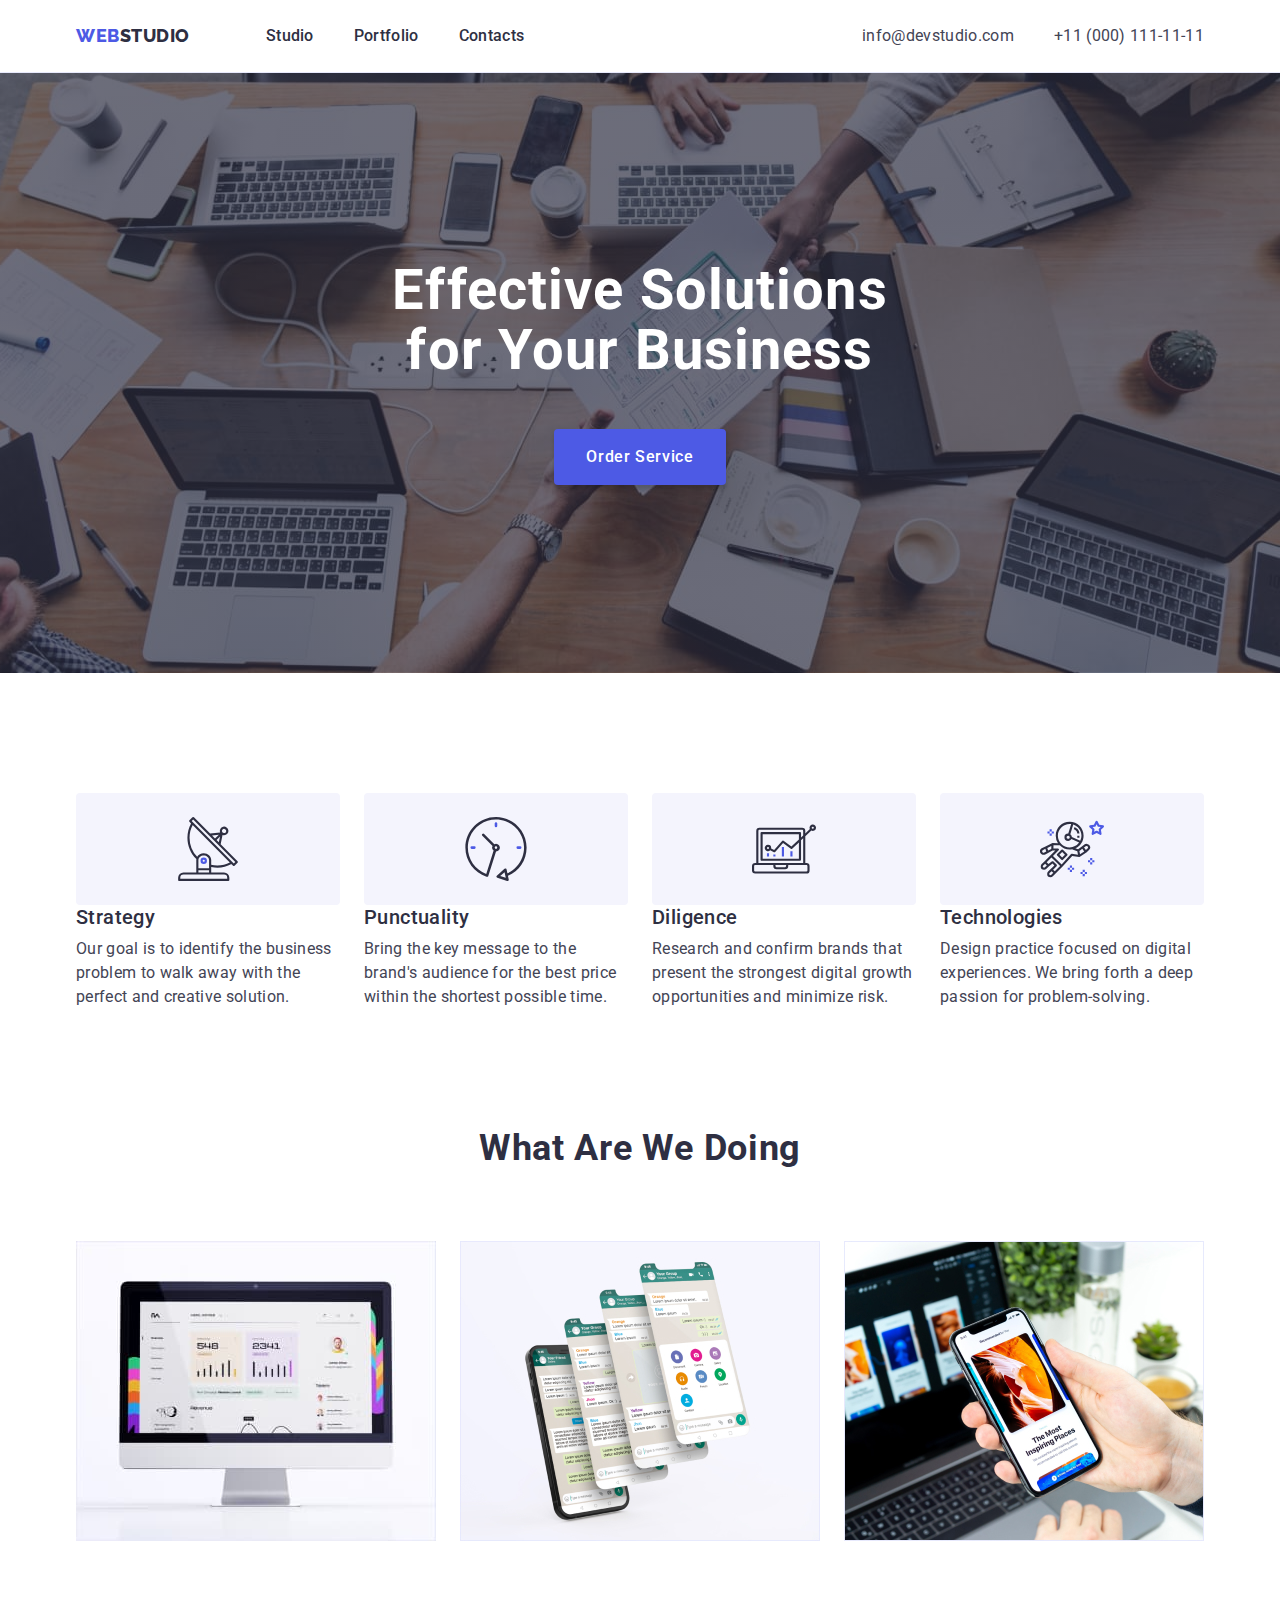
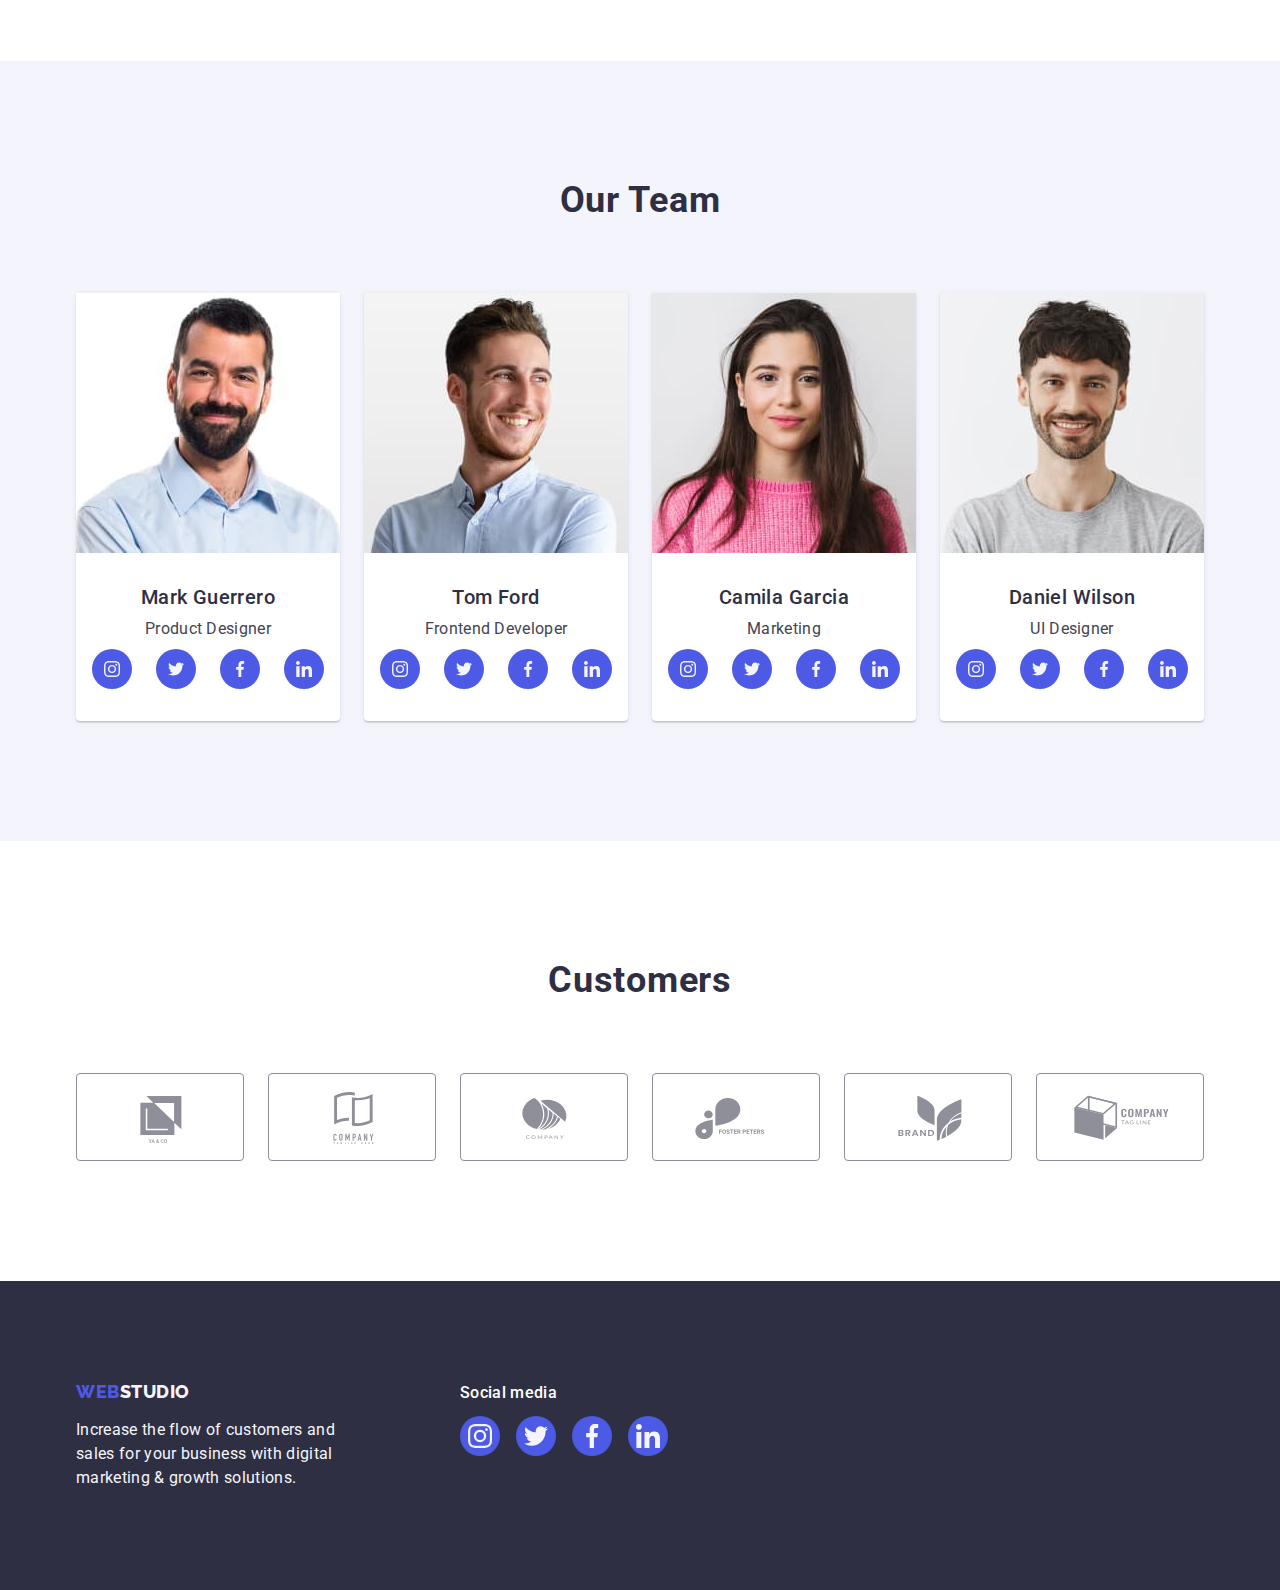
==== index.html @ de63ddf5 "hw4" ====
<!DOCTYPE html>
<html lang="en">
  <head>
    <meta charset="UTF-8" />
    <meta http-equiv="X-UA-Compatible" content="IE=edge" />
    <meta name="viewport" content="width=device-width, initial-scale=1.0" />
    <title>WebStudio</title>
    <link rel="preconnect" href="https://fonts.googleapis.com" />
    <link rel="preconnect" href="https://fonts.gstatic.com" crossorigin />
    <link
      href="https://fonts.googleapis.com/css2?family=Raleway:wght@800&family=Roboto:wght@400;500;700;900&display=swap"
      rel="stylesheet"
    />
    <link
      rel="stylesheet"
      href="https://cdn.jsdelivr.net/npm/modern-normalize@1.1.0/modern-normalize.min.css"
    />
    <link rel="stylesheet" href="./css/styles.css" />
  </head>
  <body class="body">
    <header class="header">
      <div class="header-container container">
        <nav class="nav">
          <a class="logo link" href="./index.html"
            >Web<span class="logo-span">Studio</span></a
          >
          <ul class="nav-list list">
            <li class="lister">
              <a class="nav-link link" href="./index.html">Studio</a>
            </li>
            <li class="lister">
              <a class="nav-link link" href="./portfolio.html">Portfolio</a>
            </li>
            <li class="lister">
              <a class="nav-link link" href="">Contacts</a>
            </li>
          </ul>
        </nav>
        <!-- Address -->
        <address class="address">
          <ul class="add-list list">
            <li class="list-add">
              <a class="add link" href="mailto:info@devstudio.com"
                >info@devstudio.com</a
              >
            </li>
            <li class="list-add">
              <a class="add link" href="tel:+110001111111"
                >+11 (000) 111-11-11</a
              >
            </li>
          </ul>
        </address>
      </div>
    </header>
    <main class="main">
      <!-- First view -->
      <section class="poster">
        <div class="post-container container">
          <h1 class="title-post">Effective Solutions for Your Business</h1>
          <button class="btn" type="button">Order Service</button>
        </div>
      </section>
      <!-- Studio -->
      <section class="info">
        <div class="container">
          <h2 hidden class="hide">Descriprion</h2>
          <ul class="info-container list">
            <li class="info-list">
              <div class="container-icon">
                <svg width="64" height="64">
                  <use
                    href="./images/icons.svg/icons-svg.svg#icon-antenna"
                  ></use>
                </svg>
              </div>
              <h3 class="info-punct">Strategy</h3>
              <p class="text">
                Our goal is to identify the business problem to walk away with
                the perfect and creative solution.
              </p>
            </li>
            <li class="info-list">
              <div class="container-icon">
                <svg width="64" height="64">
                  <use href="./images/icons.svg/icons-svg.svg#icon-clock"></use>
                </svg>
              </div>
              <h3 class="info-punct">Punctuality</h3>
              <p class="text">
                Bring the key message to the brand's audience for the best price
                within the shortest possible time.
              </p>
            </li>
            <li class="info-list">
              <div class="container-icon">
                <svg width="64" height="64">
                  <use
                    href="./images/icons.svg/icons-svg.svg#icon-diagram"
                  ></use>
                </svg>
              </div>
              <h3 class="info-punct">Diligence</h3>
              <p class="text">
                Research and confirm brands that present the strongest digital
                growth opportunities and minimize risk.
              </p>
            </li>
            <li class="info-list">
              <div class="container-icon">
                <svg width="64" height="64">
                  <use
                    href="./images/icons.svg/icons-svg.svg#icon-astronaut"
                  ></use>
                </svg>
              </div>
              <h3 class="info-punct">Technologies</h3>
              <p class="text">
                Design practice focused on digital experiences. We bring forth a
                deep passion for problem-solving.
              </p>
            </li>
          </ul>
        </div>
      </section>
      <!-- Worklist -->
      <section class="projects">
        <div class="container">
          <h2 class="htitle">What are we doing</h2>
          <ul class="pro-container list">
            <li class="project">
              <img
                src="./images/images.studio/project/image1.jpg"
                alt="Create sites"
                width="360"
                height="300"
              />
            </li>
            <li class="project">
              <img
                src="./images/images.studio/project/image2.jpg"
                alt="Create apps"
                width="360"
                height="300"
              />
            </li>
            <li class="project">
              <img
                src="./images/images.studio/project/image3.jpg"
                alt="Create soft"
                width="360"
                height="300"
              />
            </li>
          </ul>
        </div>
      </section>
      <!-- contacts -->
      <section class="info-card">
        <div class="container">
          <h2 class="htitle">Our Team</h2>
          <ul class="card-container list">
            <li class="list-card">
              <img
                src="./images/images.studio/Contactcards/card1.jpg"
                alt="Mark Guerrero
          Product Designer"
                width="264"
                height="260"
              />
              <div class="card">
                <h3 class="contact info-punct">Mark Guerrero</h3>
                <p class="contact text">Product Designer</p>
              </div>
              <ul class="social-list list">
                <li class="social-items">
                  <a
                    href=""
                    class="social-link link"
                    target="_blank"
                    rel="noopener noreferer"
                  >
                    <svg class="social-icon" width="16" height="16">
                      <use
                        href="./images/icons.svg/icons-svg.svg#instagram
                      "
                      ></use>
                    </svg>
                  </a>
                </li>
                <li class="social-items">
                  <a
                    href=""
                    class="social-link link"
                    target="_blank"
                    rel="noopener noreferer"
                  >
                    <svg width="16" height="16">
                      <use
                        href="./images/icons.svg/icons-svg.svg#twitter
                      "
                      ></use>
                    </svg>
                  </a>
                </li>
                <li class="social-items">
                  <a
                    href=""
                    class="social-link link"
                    target="_blank"
                    rel="noopener noreferer"
                  >
                    <svg width="16" height="16">
                      <use
                        href="./images/icons.svg/icons-svg.svg#facebook
                      "
                      ></use>
                    </svg>
                  </a>
                </li>
                <li class="social-items">
                  <a
                    href=""
                    class="social-link link"
                    target="_blank"
                    rel="noopener noreferer"
                  >
                    <svg width="16" height="16">
                      <use
                        href="./images/icons.svg/icons-svg.svg#linkedin
                      "
                      ></use>
                    </svg>
                  </a>
                </li>
              </ul>
            </li>
            <li class="list-card">
              <img
                src="./images/images.studio/Contactcards/card2.jpg"
                alt="Tom Ford
          Frontend Developer"
                width="264"
                height="260"
              />
              <div class="card">
                <h3 class="contact info-punct">Tom Ford</h3>
                <p class="contact text">Frontend Developer</p>
              </div>
              <ul class="social-list list">
                <li class="social-items">
                  <a
                    href=""
                    class="social-link link"
                    target="_blank"
                    rel="noopener noreferer"
                    ><svg width="16" height="16">
                      <use
                        href="./images/icons.svg/icons-svg.svg#instagram"
                      ></use>
                    </svg>
                  </a>
                </li>
                <li class="social-items">
                  <a
                    href=""
                    class="social-link link"
                    target="_blank"
                    rel="noopener noreferer"
                    ><svg width="16" height="16">
                      <use
                        href="./images/icons.svg/icons-svg.svg#twitter
                      "
                      ></use>
                    </svg>
                  </a>
                </li>
                <li class="social-items">
                  <a
                    href=""
                    class="social-link link"
                    target="_blank"
                    rel="noopener noreferer"
                    ><svg width="16" height="16">
                      <use
                        href="./images/icons.svg/icons-svg.svg#facebook
                      "
                      ></use>
                    </svg>
                  </a>
                </li>
                <li class="social-items">
                  <a
                    href=""
                    class="social-link link"
                    target="_blank"
                    rel="noopener noreferer"
                    ><svg width="16" height="16">
                      <use
                        href="./images/icons.svg/icons-svg.svg#linkedin
                      "
                      ></use>
                    </svg>
                  </a>
                </li>
              </ul>
            </li>
            <li class="list-card">
              <img
                src="./images/images.studio/Contactcards/card3.jpg"
                alt="Camila Garcia
          Marketing"
                width="264"
                height="260"
              />
              <div class="card">
                <h3 class="contact info-punct">Camila Garcia</h3>
                <p class="contact text">Marketing</p>
              </div>
              <ul class="social-list list">
                <li class="social-items">
                  <a
                    href=""
                    class="social-link link"
                    target="_blank"
                    rel="noopener noreferer"
                    ><svg width="16" height="16">
                      <use
                        href="./images/icons.svg/icons-svg.svg#instagram
                      "
                      ></use>
                    </svg>
                  </a>
                </li>
                <li class="social-items">
                  <a
                    href=""
                    class="social-link link"
                    target="_blank"
                    rel="noopener noreferer"
                    ><svg width="16" height="16">
                      <use
                        href="./images/icons.svg/icons-svg.svg#twitter
                      "
                      ></use>
                    </svg>
                  </a>
                </li>
                <li class="social-items">
                  <a
                    href=""
                    class="social-link link"
                    target="_blank"
                    rel="noopener noreferer"
                  >
                    <svg width="16" height="16">
                      <use
                        href="./images/icons.svg/icons-svg.svg#facebook
                      "
                      ></use>
                    </svg>
                  </a>
                </li>
                <li class="social-items">
                  <a
                    href=""
                    class="social-link link"
                    target="_blank"
                    rel="noopener noreferer"
                    ><svg width="16" height="16">
                      <use
                        href="./images/icons.svg/icons-svg.svg#linkedin
                      "
                      ></use>
                    </svg>
                  </a>
                </li>
              </ul>
            </li>
            <li class="list-card">
              <img
                src="./images/images.studio/Contactcards/card4.jpg"
                alt="Daniel Wilson
          UI Designer"
                width="264"
                height="260"
              />
              <div class="card">
                <h3 class="contact info-punct">Daniel Wilson</h3>
                <p class="contact text">UI Designer</p>
              </div>
              <ul class="social-list list">
                <li class="social-items">
                  <a
                    href=""
                    class="social-link link"
                    target="_blank"
                    rel="noopener noreferer"
                    ><svg width="16" height="16">
                      <use
                        href="./images/icons.svg/icons-svg.svg#instagram
                      "
                      ></use>
                    </svg>
                  </a>
                </li>
                <li class="social-items">
                  <a
                    href=""
                    class="social-link link"
                    target="_blank"
                    rel="noopener noreferer"
                    ><svg width="16" height="16">
                      <use
                        href="./images/icons.svg/icons-svg.svg#twitter
                      "
                      ></use>
                    </svg>
                  </a>
                </li>
                <li class="social-items">
                  <a
                    href=""
                    class="social-link link"
                    target="_blank"
                    rel="noopener noreferer"
                    ><svg width="16" height="16">
                      <use
                        href="./images/icons.svg/icons-svg.svg#facebook
                      "
                      ></use>
                    </svg>
                  </a>
                </li>
                <li class="social-items">
                  <a
                    href=""
                    class="social-link link"
                    target="_blank"
                    rel="noopener noreferer"
                  >
                    <svg width="16" height="16">
                      <use
                        href="./images/icons.svg/icons-svg.svg#linkedin"
                      ></use>
                    </svg>
                  </a>
                </li>
              </ul>
            </li>
          </ul>
        </div>
      </section>
      <!-- customers -->
      <section class="customers">
        <div class="custom-container">
          <h2 class="htitle">Customers</h2>
          <ul class="list-customers list">
            <li>
              <a
                href=""
                class="link-custom link"
                target="_blank"
                rel="noopener noreferer"
              >
                <svg class="icon-customers" width="104" height="56">
                  <use href="./images/icons.svg/icons-svg.svg#client1"></use>
                </svg>
              </a>
            </li>
            <li>
              <a
                href=""
                class="link-custom link"
                target="_blank"
                rel="noopener noreferer"
              >
                <svg class="icon-customers" width="104" height="56">
                  <use href="./images/icons.svg/icons-svg.svg#client2"></use>
                </svg>
              </a>
            </li>
            <li>
              <a
                href=""
                class="link-custom link"
                target="_blank"
                rel="noopener noreferer"
              >
                <svg class="icon-customers" width="104" height="56">
                  <use href="./images/icons.svg/icons-svg.svg#client3"></use>
                </svg>
              </a>
            </li>
            <li>
              <a
                href=""
                class="link-custom link"
                target="_blank"
                rel="noopener noreferer"
              >
                <svg class="icon-customers" width="104" height="56">
                  <use href="./images/icons.svg/icons-svg.svg#client4"></use>
                </svg>
              </a>
            </li>
            <li>
              <a
                href=""
                class="link-custom link"
                target="_blank"
                rel="noopener noreferer"
              >
                <svg class="icon-customers" width="104" height="56">
                  <use href="./images/icons.svg/icons-svg.svg#client5"></use>
                </svg>
              </a>
            </li>
            <li>
              <a
                href=""
                class="link-custom link"
                target="_blank"
                rel="noopener noreferer"
              >
                <svg class="icon-customers" width="104" height="56">
                  <use href="./images/icons.svg/icons-svg.svg#client6"></use>
                </svg>
              </a>
            </li>
          </ul>
        </div>
      </section>
    </main>
    <!-- Last view -->
    <footer class="footer">
      <div class="boss-footer container">
        <div class="footer-container">
          <a class="foot logo link" href="./index.html"
            >Web<span class="link-span">Studio</span></a
          >
          <p class="text-end">
            Increase the flow of customers and sales for your business with
            digital marketing & growth solutions.
          </p>
        </div>
        <div class="footer-logo">
          <p class="text-end-logo">Social media</p>
          <ul class="footer-list list">
            <li class="footer-items">
              <a
                href=""
                class="social-link link"
                target="_blank"
                rel="noopener noreferer"
              >
                <svg width="24" height="24">
                  <use href="./images/icons.svg/icons-svg.svg#instagram"></use>
                </svg>
              </a>
            </li>
            <li class="footer-items">
              <a
                href=""
                class="social-link link"
                target="_blank"
                rel="noopener noreferer"
              >
                <svg width="24" height="24">
                  <use href="./images/icons.svg/icons-svg.svg#twitter"></use>
                </svg>
              </a>
            </li>
            <li class="footer-items">
              <a
                href=""
                class="social-link link"
                target="_blank"
                rel="noopener noreferer"
              >
                <svg width="24" height="24">
                  <use href="./images/icons.svg/icons-svg.svg#facebook"></use>
                </svg>
              </a>
            </li>
            <li class="footer-items">
              <a
                href=""
                class="social-link link"
                target="_blank"
                rel="noopener noreferer"
              >
                <svg width="24" height="24">
                  <use href="./images/icons.svg/icons-svg.svg#linkedin"></use>
                </svg>
              </a>
            </li>
          </ul>
        </div>
      </div>
    </footer>
  </body>
</html>
---- css/styles.css ----
:root {
    --brand-color: #2E2F42;
    --brands-color: #4d5ae5;
    --text-color: #434455;
    --white-color: #fff;
    --hover-color: #404BBF;
    --card-color: #F4F4FD;
    --gap-size: 24px;
}
/* RESET */
h1,h2,h3,h4,h5,h6,p{margin: 0}
.list {
    list-style: none;
    padding: 0;
    margin: 0;
}
img{ display: block;}
/* Body */
.body{ color: var(--text-color);
font-family: 'Roboto', sans-serif;
background-color: var(--white-color);

}
.link{text-decoration: none;}


/* Container */
.container{ width: 1158px;
margin-left: auto;
margin-right: auto;
padding: 0 15px;
}

/* Header */
.header{
    border-bottom: 1px solid #e7e9fc
}
.header-container{ display: flex;
align-items: center;
}
.logo.link{ 
font-family: "Raleway", sans-serif;
font-weight: 800;
line-height: 1.17;
font-size: 18px;
letter-spacing: 0.03em;
text-transform: uppercase;
color: var(--brands-color);
text-decoration: none;
margin-right: 76px;
}
.logo-span{color: var(--brand-color)}

 /* navigation */

.nav{ display: flex;
align-items: center;}
.nav-list{display: flex;
gap: 40px;
align-items: center;
}

.nav-link{color: var(--brand-color);
font-weight: 500;
font-size: 16px;
line-height: 1.5;
letter-spacing: 0.02em;
text-decoration: none;
display: block;
padding-top: 24px;
padding-bottom: 24px;}
.nav-link:hover, 
.nav-link:focus{color: var(--hover-color); }

/* address */

.address{font-style: normal;
    margin-left: auto;
}
 .add-list{display: flex;
    align-items: center;
    gap: 40px;
;}

.add.link{
        font-size: 16px;
        line-height: 1.5;
        letter-spacing: 0.02em;
        color: var(--text-color);
        text-decoration: none;
        display: block;
            padding-top: 24px;
            padding-bottom: 24px;
}
.add.link:hover,
.add.link:focus {color: var(--hover-color);}

/* Poster */
.poster{background-color: var(--brand-color);
    padding-bottom: 188px;
    padding-top: 188px;
    background-image: linear-gradient(rgba(46, 47, 66, 0.7), rgba(46, 47, 66, 0.7)), url(../images/images.studio/Poster/people-office\ 1\ \(4\)\ \(1\).jpg) ;
    background-size: cover;
    background-repeat: no-repeat;
    background-position: center;
    max-width: 1440px;
    margin: 0 auto;
}

.title-post{
    
    font-weight: 700;
    font-size: 56px;
    line-height: 1.07;
    text-align: center;
    letter-spacing: 0.02em;
    color: var(--white-color);
    max-width: 496px;
    margin-left: auto;
    margin-right: auto;
    margin-bottom: 48px;
    
   }
    /* BTN */
    .btn{
    display: block;
    margin-left: auto;
    margin-right: auto;
    padding: 16px 32px;
    min-width: 169px;
    height: 56px;
    border-radius: 4px;
    background-color: var(--brands-color);
    box-shadow: 0px 4px 4px rgba(0, 0, 0, 0.15);
    font-family: 'Roboto', sans-serif;
    font-weight: 500;
    font-size: 16px;
    line-height: 1.5;
    letter-spacing: 0.04em;
    color: var(--white-color);
    cursor: pointer;
    border: none
}
    .btn:hover,
    .btn:focus{background-color: var(--hover-color)}
    /* Information */
    .info{
padding: 120px 0;
    }
    .info-container{
        display: flex;
        display: flex;
        gap: 24px;
     
    }
    .info-punct{ 
        font-weight: 500;
        font-size: 20px;
        line-height: 1.2;
        letter-spacing: 0.02em;
        color: var(--brand-color);
         margin-bottom: 8px;}
    .info-list{
        flex-basis: calc((100%)/4);
    }
   .container-icon{
    display: flex;
    justify-content: center;
    align-items: center;
    background: #F4F4FD;
        border-radius: 4px;
        min-height: 112px;
   }
    .text{
    font-size: 16px;
    line-height: 1.5;
    letter-spacing: 0.02em;
    color: var(--text-color);}
    
    /* Projects */
.projects{
    padding: 0 0 120px 0;
}
    .htitle{
        font-weight: 700;
        font-size: 36px;
        line-height: 1.11;
        letter-spacing: 0.02em;
        text-transform: capitalize;
        color: var(--brand-color);
        text-align: center;
        margin-bottom: 72px;}

    .pro-container{
            display: flex;
            gap: 24px;
        }


    
    
        /* Card  */
        .info-card {
            background-color: var(--card-color);
            padding-bottom: 120px;
            padding-top: 120px;
        }
        .card-container{
           display: flex;
           gap: 24px;
        }
        .contact.info-punct{
            text-align: center;
            margin-bottom: 8px
        }
        .contact.text{
            text-align: center;
        }
        .list-card{ background-color: var(--white-color);
            box-shadow: 0px 1px 6px rgba(46, 47, 66, 0.08), 0px 1px 1px rgba(46, 47, 66, 0.16), 0px 2px 1px rgba(46, 47, 66, 0.08);
                border-radius: 0px 0px 4px 4px;
         }
         .card{
            padding: 32px 16px 0 16px;
            border-radius: 0px 0px 4px 4px;
            margin-bottom: 8px;
         }
         .social-list{
            display: flex;
            gap: 24px;
            justify-content: center;
            padding-bottom: 32px;
           
         }
        .social-link{
            display: flex;
            justify-content: center;
            align-items: center;
            background: #4D5AE5;
            border-radius: 50%;
            min-width: 40px;
            min-height: 40px;
        }
        .social-link:hover,
        .social-link:focus{
            background-color: var(--hover-color)

                 }


        /* Customers */
        .customers{
          padding: 120px 0;
        }
        .custom-container{
        margin-right: auto;
        margin-left: auto;
        width: 1158px;
        padding: 0 15px;
}
        .list-customers{
        display: flex;
        gap: 24px;
        justify-content: center;}
        
        .link-custom {
            display: flex;
            border: 1px solid #8E8F99;
           border-radius: 4px;
           justify-content: center;
            align-items: center;
            width: 168px;
             height: 88px;
            
            }
          .link-custom:hover,
          .link-custom:focus{
            border: 1px solid var(--hover-color);
            fill: var(--hover-color);
          }
          
       
/* footer */
 .footer{background-color: var(--brand-color);
padding: 100px 0px;

}
.boss-footer{
  
    display: flex;
    align-items: baseline;
}
.footer-container{
    flex-grow: 0;
    margin-right: 120px;
}
.text-end{
            font-size: 16px;
            line-height: 1.5;
            letter-spacing: 0.02em;
            color: var(--card-color);
            max-width: 264px;
}
.foot.logo.link{color: var(--brands-color);
    font-family: 'Raleway', sans-serif;
    font-weight: 800;
    font-size: 18px;
    line-height: 1.17;
    letter-spacing: 0.03em;
    text-transform: uppercase;
    margin-bottom: 16px;
    margin-right: 0px;
    display: inline-block;
}
.logo.link>.link-span {
    color: var(--card-color);
    font-family: 'Raleway', sans-serif;
        font-weight: 800;
        font-size: 18px;
        line-height: 1.17;
        letter-spacing: 0.03em;
        text-transform: uppercase;
      
}
.footer-logo{
    flex-grow: 1;
 
}
.footer-list{
display: flex;
    gap: 16px;
    justify-content: flex-start;
  
   
}
.text-end-logo{
  
        font-weight: 500;
        font-size: 16px;
        line-height: 1.5px;
        color: var(--white-color);
        letter-spacing: 0.02em;
        min-width: 96px;
        min-height: 24px;
        
}
.footer-items>.social-link:hover,
.footer-items>.social-link:focus{
    background-color: #31D0AA;
}





/* Portfolio BTN */
.list-btn{font-family: 'Roboto', sans-serif;
    font-weight: 500;
    font-size: 16px;
    line-height: 1.5;
    text-align: center;
    letter-spacing: 0.04em;
    color: var(--brands-color);
    background: var(--card-color);
    cursor: pointer;
    padding: 12px 24px;
    flex-basis: calc(100%/5);
    
    border: 1px solid #e7e9fc;
    border-radius: 4px;
}
    .btn-container{
        display: flex;
        margin-bottom: 72px;
            align-items: center;
            justify-content: center;
            gap: var(--gap-size)
    }
    .list-btn:hover,
    .list-btn:focus{background: var(--hover-color);
         color: var(--white-color);
        border: 1px solid transparent}


/* Section PRt */
.prf.section{
    padding-top: 96px;
    padding-bottom: 120px;
}




/* Portfolio Photolist */


.photo-container{
    display: flex;
    flex-wrap: wrap;
    column-gap: var(--gap-size);
    row-gap: 48px;
}
.photo.list-card{
    width: calc((100% - 48px)/3);
}
.title {
    font-weight: 500;
    font-size: 20px;
    line-height: 1.2;
    letter-spacing: 0.02em;
    color: var(--brand-color);
    margin-bottom: 8px;
}
.photo-wrap{
    padding: 32px 16px;
    border: 1px solid #e7e9fc;
    border-top: none;
}
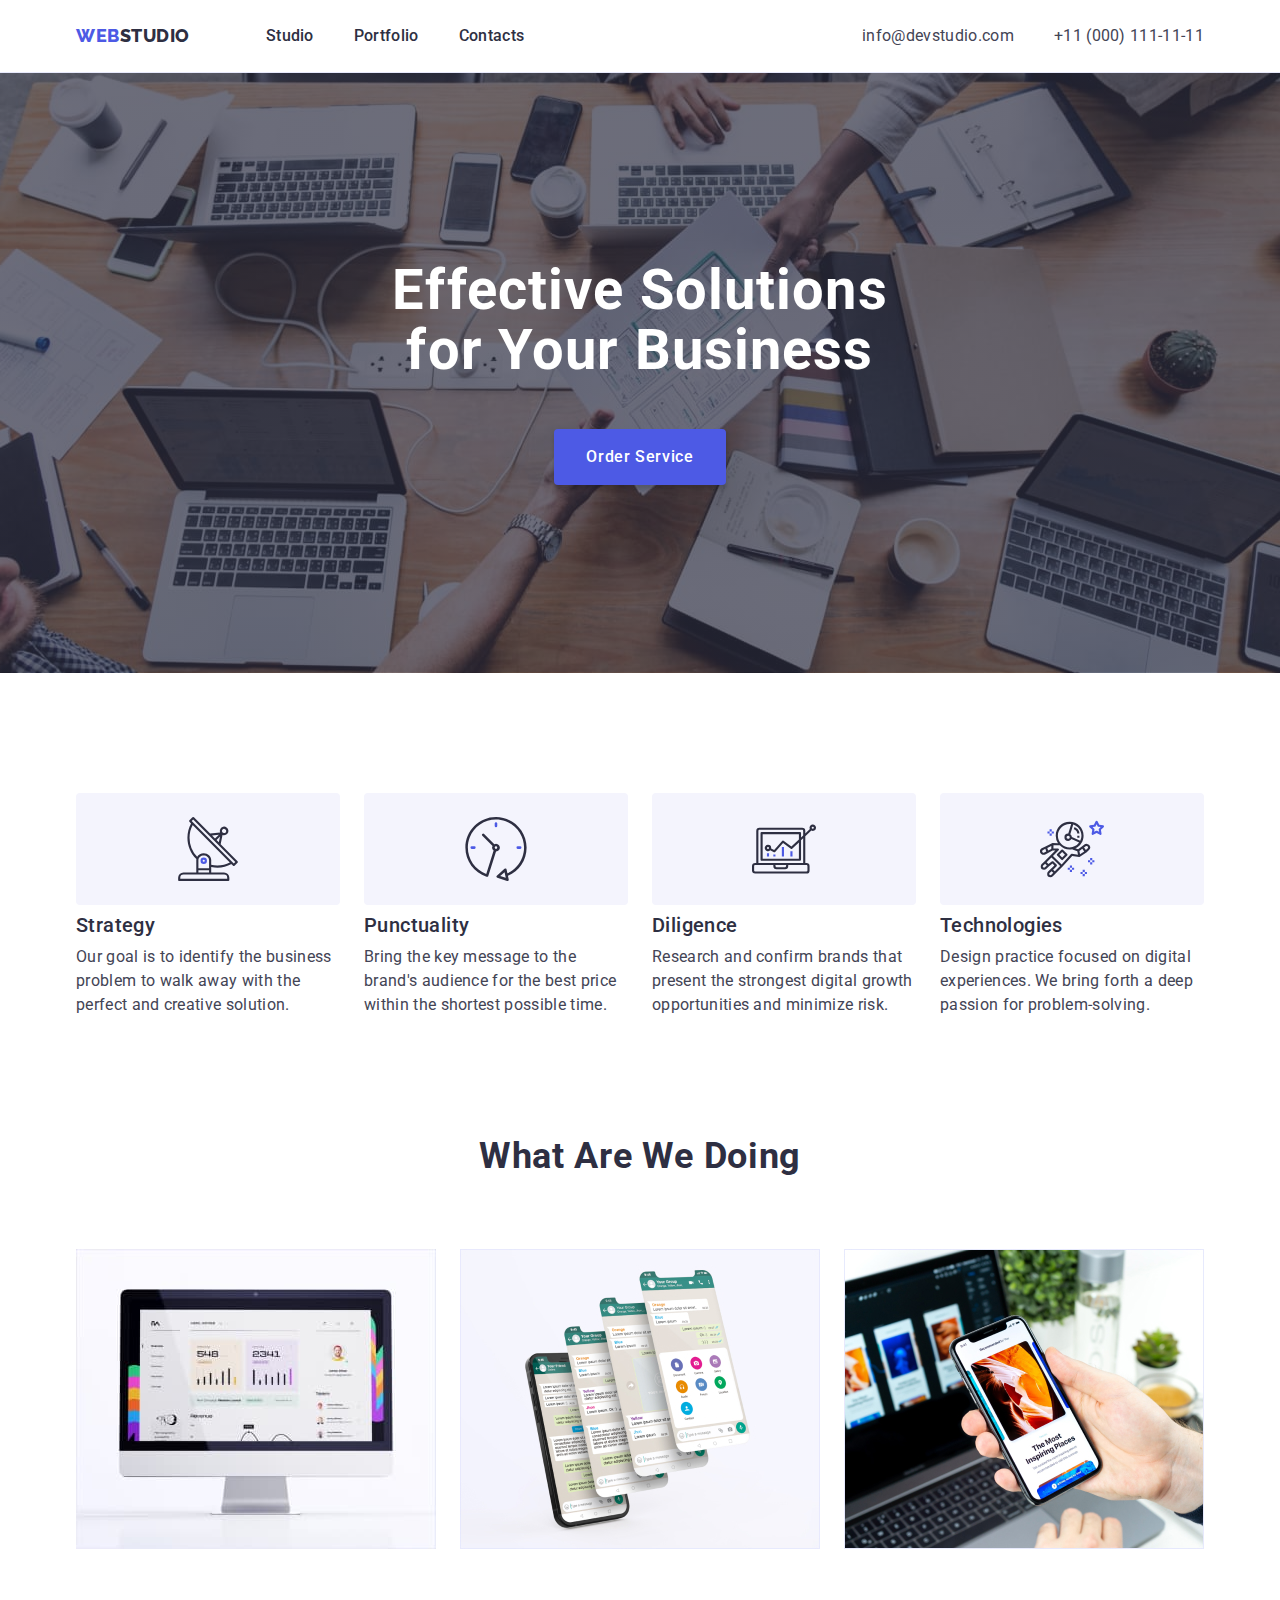
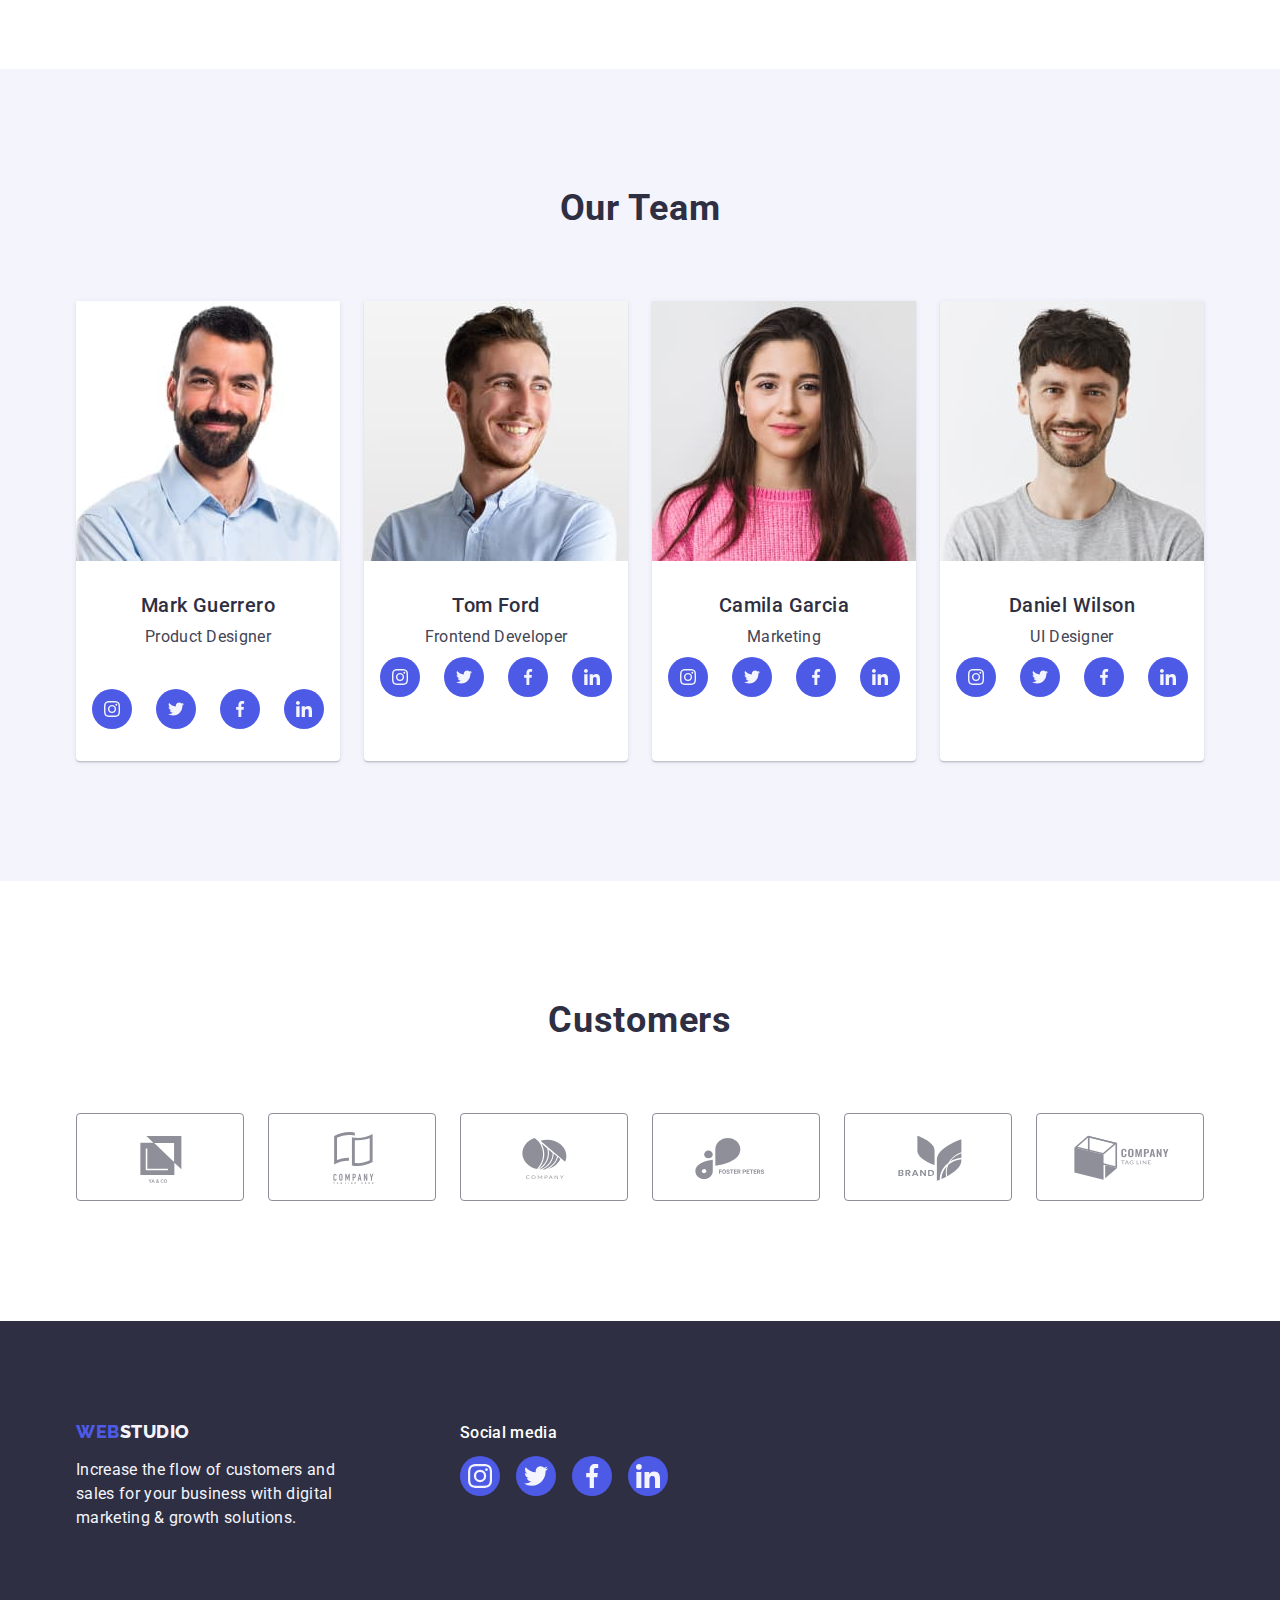
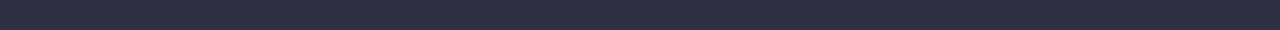
==== commit ab658374: "r" ====
--- a/index.html
+++ b/index.html
@@ -69,9 +69,7 @@
             <li class="info-list">
               <div class="container-icon">
                 <svg width="64" height="64">
-                  <use
-                    href="./images/icons.svg/icons-svg.svg#icon-antenna"
-                  ></use>
+                  <use href="./images/icons.svg.svg#icon-antenna"></use>
                 </svg>
               </div>
               <h3 class="info-punct">Strategy</h3>
@@ -83,7 +81,7 @@
             <li class="info-list">
               <div class="container-icon">
                 <svg width="64" height="64">
-                  <use href="./images/icons.svg/icons-svg.svg#icon-clock"></use>
+                  <use href="./images/icons.svg.svg#icon-clock"></use>
                 </svg>
               </div>
               <h3 class="info-punct">Punctuality</h3>
@@ -95,9 +93,7 @@
             <li class="info-list">
               <div class="container-icon">
                 <svg width="64" height="64">
-                  <use
-                    href="./images/icons.svg/icons-svg.svg#icon-diagram"
-                  ></use>
+                  <use href="./images/icons.svg.svg#icon-diagram"></use>
                 </svg>
               </div>
               <h3 class="info-punct">Diligence</h3>
@@ -109,9 +105,7 @@
             <li class="info-list">
               <div class="container-icon">
                 <svg width="64" height="64">
-                  <use
-                    href="./images/icons.svg/icons-svg.svg#icon-astronaut"
-                  ></use>
+                  <use href="./images/icons.svg.svg#icon-astronaut"></use>
                 </svg>
               </div>
               <h3 class="info-punct">Technologies</h3>
@@ -172,68 +166,70 @@
                 <h3 class="contact info-punct">Mark Guerrero</h3>
                 <p class="contact text">Product Designer</p>
               </div>
-              <ul class="social-list list">
-                <li class="social-items">
-                  <a
-                    href=""
-                    class="social-link link"
-                    target="_blank"
-                    rel="noopener noreferer"
-                  >
-                    <svg class="social-icon" width="16" height="16">
-                      <use
-                        href="./images/icons.svg/icons-svg.svg#instagram
-                      "
-                      ></use>
-                    </svg>
-                  </a>
-                </li>
-                <li class="social-items">
-                  <a
-                    href=""
-                    class="social-link link"
-                    target="_blank"
-                    rel="noopener noreferer"
-                  >
-                    <svg width="16" height="16">
-                      <use
-                        href="./images/icons.svg/icons-svg.svg#twitter
-                      "
-                      ></use>
-                    </svg>
-                  </a>
-                </li>
-                <li class="social-items">
-                  <a
-                    href=""
-                    class="social-link link"
-                    target="_blank"
-                    rel="noopener noreferer"
-                  >
-                    <svg width="16" height="16">
-                      <use
-                        href="./images/icons.svg/icons-svg.svg#facebook
-                      "
-                      ></use>
-                    </svg>
-                  </a>
-                </li>
-                <li class="social-items">
-                  <a
-                    href=""
-                    class="social-link link"
-                    target="_blank"
-                    rel="noopener noreferer"
-                  >
-                    <svg width="16" height="16">
-                      <use
-                        href="./images/icons.svg/icons-svg.svg#linkedin
-                      "
-                      ></use>
-                    </svg>
-                  </a>
-                </li>
-              </ul>
+              <div class="contact-social-container">
+                <ul class="social-list list">
+                  <li class="social-items">
+                    <a
+                      href=""
+                      class="social-link link"
+                      target="_blank"
+                      rel="noopener noreferer"
+                    >
+                      <svg class="social-icon" width="16" height="16">
+                        <use
+                          href="./images/icons.svg.svg#instagram
+                        "
+                        ></use>
+                      </svg>
+                    </a>
+                  </li>
+                  <li class="social-items">
+                    <a
+                      href=""
+                      class="social-link link"
+                      target="_blank"
+                      rel="noopener noreferer"
+                    >
+                      <svg width="16" height="16">
+                        <use
+                          href="./images/icons.svg.svg#twitter
+                        "
+                        ></use>
+                      </svg>
+                    </a>
+                  </li>
+                  <li class="social-items">
+                    <a
+                      href=""
+                      class="social-link link"
+                      target="_blank"
+                      rel="noopener noreferer"
+                    >
+                      <svg width="16" height="16">
+                        <use
+                          href="./images/icons.svg.svg#facebook
+                        "
+                        ></use>
+                      </svg>
+                    </a>
+                  </li>
+                  <li class="social-items">
+                    <a
+                      href=""
+                      class="social-link link"
+                      target="_blank"
+                      rel="noopener noreferer"
+                    >
+                      <svg width="16" height="16">
+                        <use
+                          href="./images/icons.svg.svg#linkedin
+                        "
+                        ></use>
+                      </svg>
+                    </a>
+                  </li>
+                </ul>
+              </div>
             </li>
             <li class="list-card">
               <img
@@ -255,49 +251,47 @@
                     target="_blank"
                     rel="noopener noreferer"
                     ><svg width="16" height="16">
-                      <use
-                        href="./images/icons.svg/icons-svg.svg#instagram"
-                      ></use>
-                    </svg>
-                  </a>
-                </li>
-                <li class="social-items">
-                  <a
-                    href=""
-                    class="social-link link"
-                    target="_blank"
-                    rel="noopener noreferer"
-                    ><svg width="16" height="16">
-                      <use
-                        href="./images/icons.svg/icons-svg.svg#twitter
-                      "
-                      ></use>
-                    </svg>
-                  </a>
-                </li>
-                <li class="social-items">
-                  <a
-                    href=""
-                    class="social-link link"
-                    target="_blank"
-                    rel="noopener noreferer"
-                    ><svg width="16" height="16">
-                      <use
-                        href="./images/icons.svg/icons-svg.svg#facebook
-                      "
-                      ></use>
-                    </svg>
-                  </a>
-                </li>
-                <li class="social-items">
-                  <a
-                    href=""
-                    class="social-link link"
-                    target="_blank"
-                    rel="noopener noreferer"
-                    ><svg width="16" height="16">
-                      <use
-                        href="./images/icons.svg/icons-svg.svg#linkedin
+                      <use href="./images/icons.svg.svg#instagram"></use>
+                    </svg>
+                  </a>
+                </li>
+                <li class="social-items">
+                  <a
+                    href=""
+                    class="social-link link"
+                    target="_blank"
+                    rel="noopener noreferer"
+                    ><svg width="16" height="16">
+                      <use
+                        href="./images/icons.svg.svg#twitter
+                      "
+                      ></use>
+                    </svg>
+                  </a>
+                </li>
+                <li class="social-items">
+                  <a
+                    href=""
+                    class="social-link link"
+                    target="_blank"
+                    rel="noopener noreferer"
+                    ><svg width="16" height="16">
+                      <use
+                        href="./images/icons.svg.svg#facebook
+                      "
+                      ></use>
+                    </svg>
+                  </a>
+                </li>
+                <li class="social-items">
+                  <a
+                    href=""
+                    class="social-link link"
+                    target="_blank"
+                    rel="noopener noreferer"
+                    ><svg width="16" height="16">
+                      <use
+                        href="./images/icons.svg.svg#linkedin
                       "
                       ></use>
                     </svg>
@@ -326,21 +320,21 @@
                     rel="noopener noreferer"
                     ><svg width="16" height="16">
                       <use
-                        href="./images/icons.svg/icons-svg.svg#instagram
-                      "
-                      ></use>
-                    </svg>
-                  </a>
-                </li>
-                <li class="social-items">
-                  <a
-                    href=""
-                    class="social-link link"
-                    target="_blank"
-                    rel="noopener noreferer"
-                    ><svg width="16" height="16">
-                      <use
-                        href="./images/icons.svg/icons-svg.svg#twitter
+                        href="./images/icons.svg.svg#instagram
+                      "
+                      ></use>
+                    </svg>
+                  </a>
+                </li>
+                <li class="social-items">
+                  <a
+                    href=""
+                    class="social-link link"
+                    target="_blank"
+                    rel="noopener noreferer"
+                    ><svg width="16" height="16">
+                      <use
+                        href="./images/icons.svg.svg#twitter
                       "
                       ></use>
                     </svg>
@@ -355,21 +349,21 @@
                   >
                     <svg width="16" height="16">
                       <use
-                        href="./images/icons.svg/icons-svg.svg#facebook
-                      "
-                      ></use>
-                    </svg>
-                  </a>
-                </li>
-                <li class="social-items">
-                  <a
-                    href=""
-                    class="social-link link"
-                    target="_blank"
-                    rel="noopener noreferer"
-                    ><svg width="16" height="16">
-                      <use
-                        href="./images/icons.svg/icons-svg.svg#linkedin
+                        href="./images/icons.svg.svg#facebook
+                      "
+                      ></use>
+                    </svg>
+                  </a>
+                </li>
+                <li class="social-items">
+                  <a
+                    href=""
+                    class="social-link link"
+                    target="_blank"
+                    rel="noopener noreferer"
+                    ><svg width="16" height="16">
+                      <use
+                        href="./images/icons.svg.svg#linkedin
                       "
                       ></use>
                     </svg>
@@ -398,35 +392,35 @@
                     rel="noopener noreferer"
                     ><svg width="16" height="16">
                       <use
-                        href="./images/icons.svg/icons-svg.svg#instagram
-                      "
-                      ></use>
-                    </svg>
-                  </a>
-                </li>
-                <li class="social-items">
-                  <a
-                    href=""
-                    class="social-link link"
-                    target="_blank"
-                    rel="noopener noreferer"
-                    ><svg width="16" height="16">
-                      <use
-                        href="./images/icons.svg/icons-svg.svg#twitter
-                      "
-                      ></use>
-                    </svg>
-                  </a>
-                </li>
-                <li class="social-items">
-                  <a
-                    href=""
-                    class="social-link link"
-                    target="_blank"
-                    rel="noopener noreferer"
-                    ><svg width="16" height="16">
-                      <use
-                        href="./images/icons.svg/icons-svg.svg#facebook
+                        href="./images/icons.svg.svg#instagram
+                      "
+                      ></use>
+                    </svg>
+                  </a>
+                </li>
+                <li class="social-items">
+                  <a
+                    href=""
+                    class="social-link link"
+                    target="_blank"
+                    rel="noopener noreferer"
+                    ><svg width="16" height="16">
+                      <use
+                        href="./images/icons.svg.svg#twitter
+                      "
+                      ></use>
+                    </svg>
+                  </a>
+                </li>
+                <li class="social-items">
+                  <a
+                    href=""
+                    class="social-link link"
+                    target="_blank"
+                    rel="noopener noreferer"
+                    ><svg width="16" height="16">
+                      <use
+                        href="./images/icons.svg.svg#facebook
                       "
                       ></use>
                     </svg>
@@ -440,9 +434,7 @@
                     rel="noopener noreferer"
                   >
                     <svg width="16" height="16">
-                      <use
-                        href="./images/icons.svg/icons-svg.svg#linkedin"
-                      ></use>
+                      <use href="./images/icons.svg.svg#linkedin"></use>
                     </svg>
                   </a>
                 </li>
@@ -464,7 +456,7 @@
                 rel="noopener noreferer"
               >
                 <svg class="icon-customers" width="104" height="56">
-                  <use href="./images/icons.svg/icons-svg.svg#client1"></use>
+                  <use href="./images/icons.svg.svg#client1"></use>
                 </svg>
               </a>
             </li>
@@ -476,7 +468,7 @@
                 rel="noopener noreferer"
               >
                 <svg class="icon-customers" width="104" height="56">
-                  <use href="./images/icons.svg/icons-svg.svg#client2"></use>
+                  <use href="./images/icons.svg.svg#client2"></use>
                 </svg>
               </a>
             </li>
@@ -488,7 +480,7 @@
                 rel="noopener noreferer"
               >
                 <svg class="icon-customers" width="104" height="56">
-                  <use href="./images/icons.svg/icons-svg.svg#client3"></use>
+                  <use href="./images/icons.svg.svg#client3"></use>
                 </svg>
               </a>
             </li>
@@ -500,7 +492,7 @@
                 rel="noopener noreferer"
               >
                 <svg class="icon-customers" width="104" height="56">
-                  <use href="./images/icons.svg/icons-svg.svg#client4"></use>
+                  <use href="./images/icons.svg.svg#client4"></use>
                 </svg>
               </a>
             </li>
@@ -512,7 +504,7 @@
                 rel="noopener noreferer"
               >
                 <svg class="icon-customers" width="104" height="56">
-                  <use href="./images/icons.svg/icons-svg.svg#client5"></use>
+                  <use href="./images/icons.svg.svg#client5"></use>
                 </svg>
               </a>
             </li>
@@ -524,7 +516,7 @@
                 rel="noopener noreferer"
               >
                 <svg class="icon-customers" width="104" height="56">
-                  <use href="./images/icons.svg/icons-svg.svg#client6"></use>
+                  <use href="./images/icons.svg.svg#client6"></use>
                 </svg>
               </a>
             </li>
@@ -555,7 +547,7 @@
                 rel="noopener noreferer"
               >
                 <svg width="24" height="24">
-                  <use href="./images/icons.svg/icons-svg.svg#instagram"></use>
+                  <use href="./images/icons.svg.svg#instagram"></use>
                 </svg>
               </a>
             </li>
@@ -567,7 +559,7 @@
                 rel="noopener noreferer"
               >
                 <svg width="24" height="24">
-                  <use href="./images/icons.svg/icons-svg.svg#twitter"></use>
+                  <use href="./images/icons.svg.svg#twitter"></use>
                 </svg>
               </a>
             </li>
@@ -579,7 +571,7 @@
                 rel="noopener noreferer"
               >
                 <svg width="24" height="24">
-                  <use href="./images/icons.svg/icons-svg.svg#facebook"></use>
+                  <use href="./images/icons.svg.svg#facebook"></use>
                 </svg>
               </a>
             </li>
@@ -591,7 +583,7 @@
                 rel="noopener noreferer"
               >
                 <svg width="24" height="24">
-                  <use href="./images/icons.svg/icons-svg.svg#linkedin"></use>
+                  <use href="./images/icons.svg.svg#linkedin"></use>
                 </svg>
               </a>
             </li>
--- a/css/styles.css
+++ b/css/styles.css
@@ -33,7 +33,8 @@
 
 /* Header */
 .header{
-    border-bottom: 1px solid #e7e9fc
+    border-bottom: 1px solid #e7e9fc;
+    box-shadow: 0px 2px 1px rgba(46, 47, 66, 0.08), 0px 1px 1px rgba(46, 47, 66, 0.16), 0px 1px 6px rgba(46, 47, 66, 0.08)
 }
 .header-container{ display: flex;
 align-items: center;
@@ -148,7 +149,7 @@
 padding: 120px 0;
     }
     .info-container{
-        display: flex;
+        
         display: flex;
         gap: 24px;
      
@@ -170,6 +171,7 @@
     background: #F4F4FD;
         border-radius: 4px;
         min-height: 112px;
+        margin-bottom: 8px
    }
     .text{
     font-size: 16px;
@@ -225,11 +227,14 @@
             border-radius: 0px 0px 4px 4px;
             margin-bottom: 8px;
          }
+         .contact-social-container{
+            padding: 32px 0;
+         }
          .social-list{
             display: flex;
             gap: 24px;
             justify-content: center;
-            padding-bottom: 32px;
+            
            
          }
         .social-link{
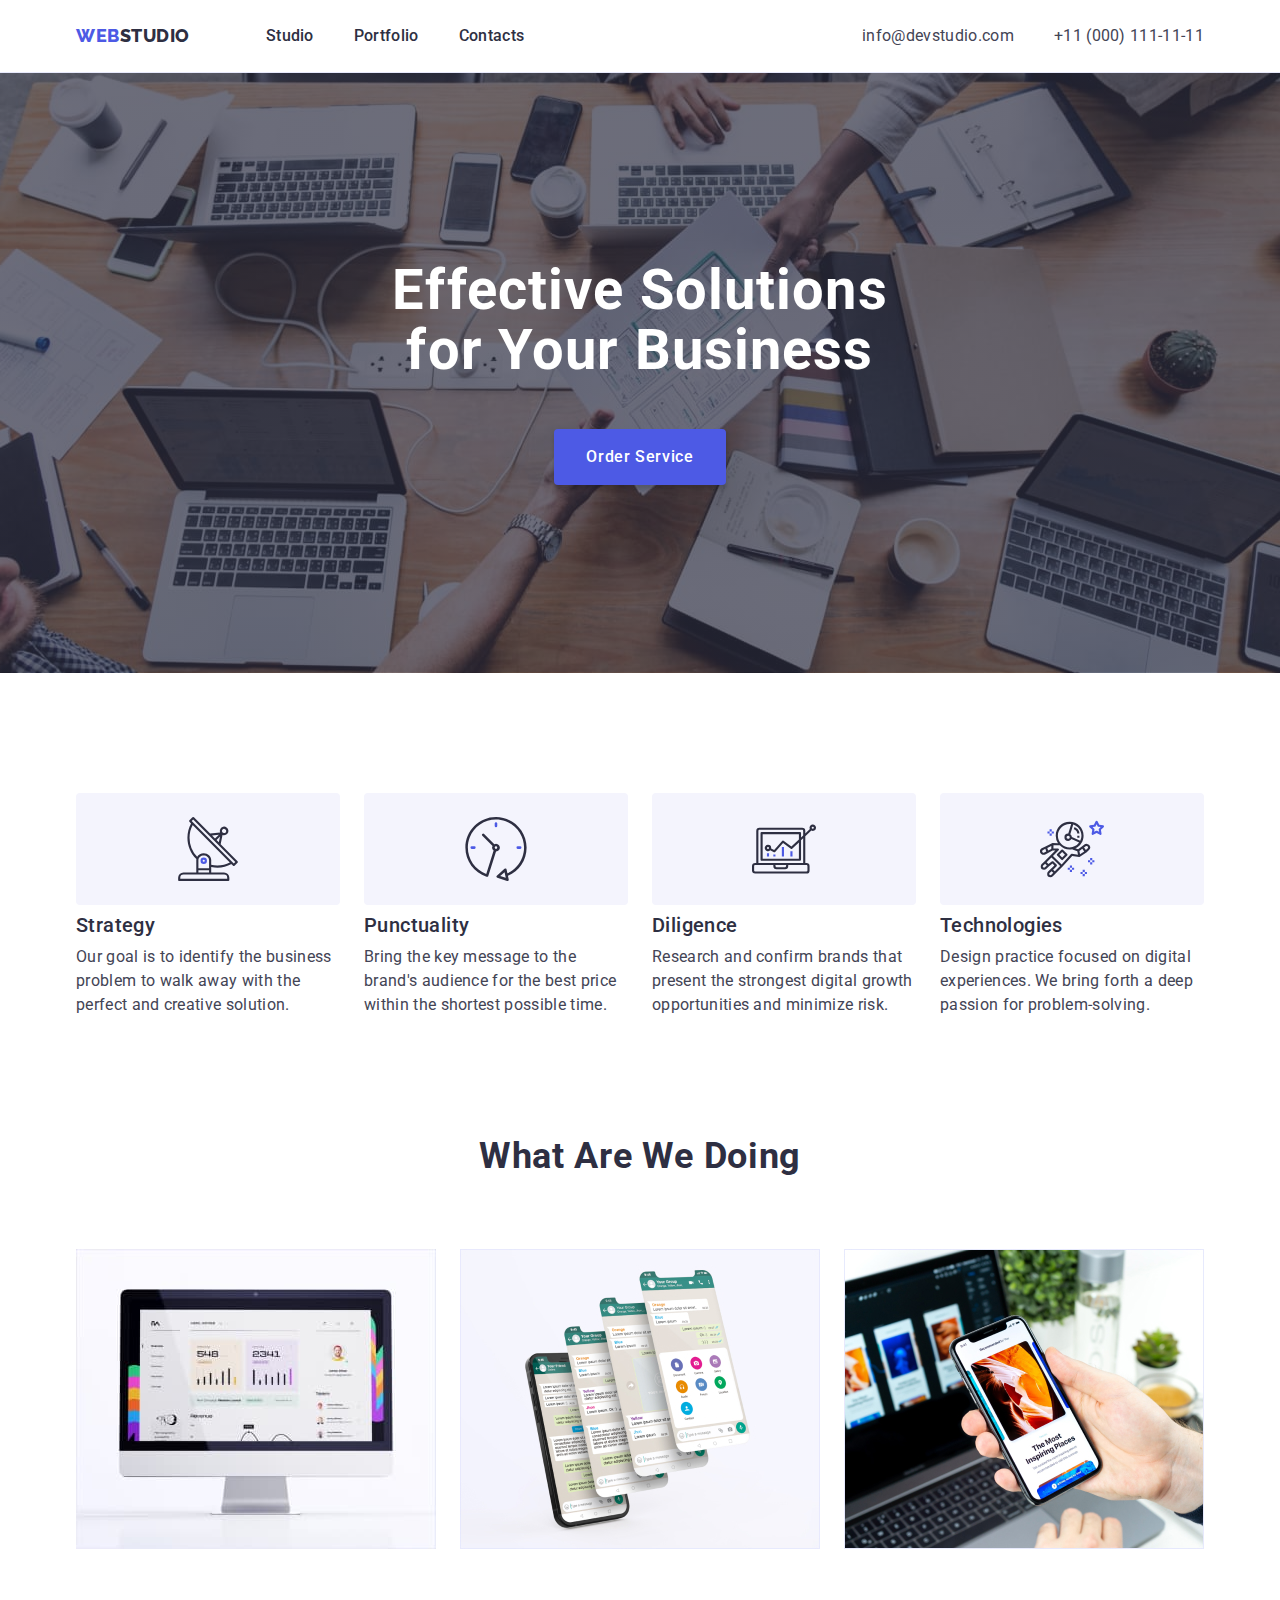
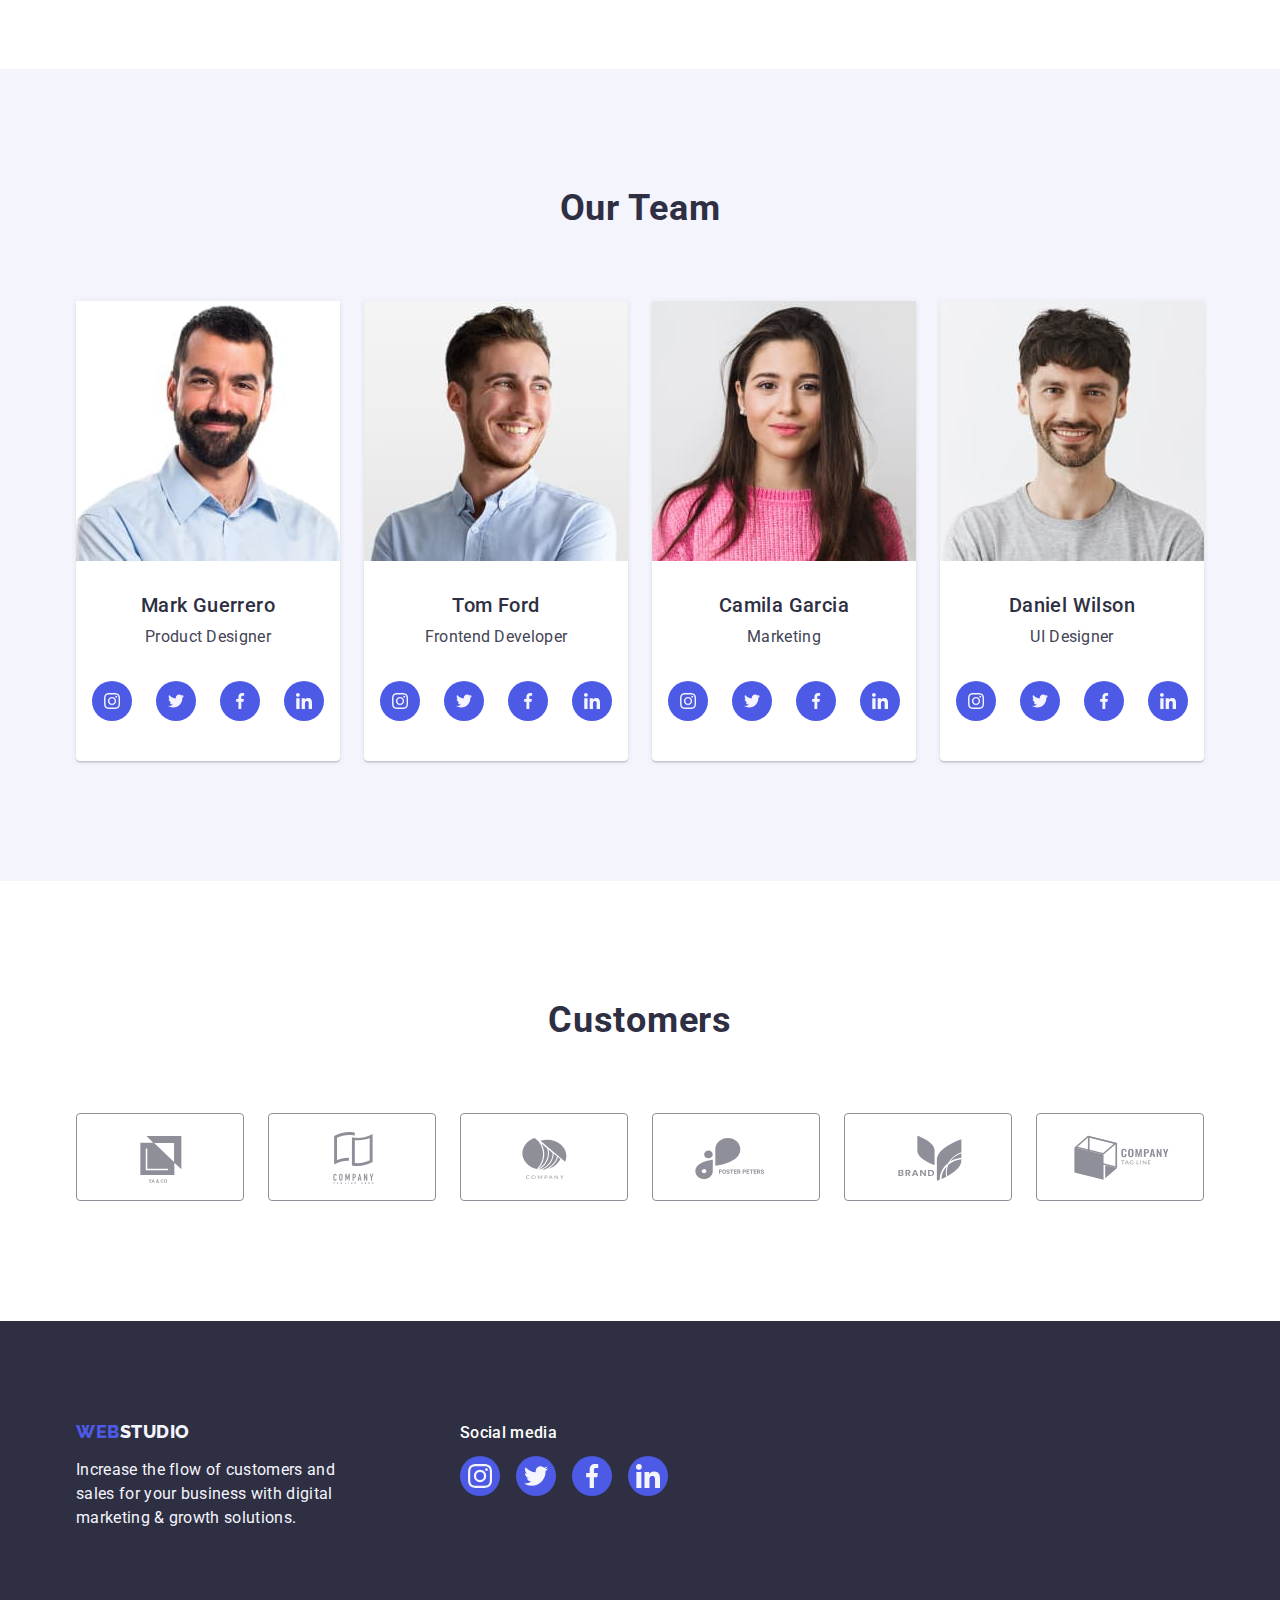
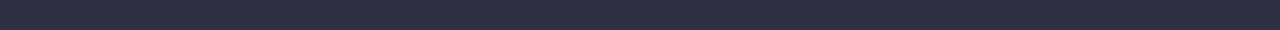
==== commit ed240a26: "as" ====
--- a/index.html
+++ b/index.html
@@ -165,70 +165,70 @@
               <div class="card">
                 <h3 class="contact info-punct">Mark Guerrero</h3>
                 <p class="contact text">Product Designer</p>
-              </div>
-              <div class="contact-social-container">
-                <ul class="social-list list">
-                  <li class="social-items">
-                    <a
-                      href=""
-                      class="social-link link"
-                      target="_blank"
-                      rel="noopener noreferer"
-                    >
-                      <svg class="social-icon" width="16" height="16">
-                        <use
-                          href="./images/icons.svg.svg#instagram
-                        "
-                        ></use>
-                      </svg>
-                    </a>
-                  </li>
-                  <li class="social-items">
-                    <a
-                      href=""
-                      class="social-link link"
-                      target="_blank"
-                      rel="noopener noreferer"
-                    >
-                      <svg width="16" height="16">
-                        <use
-                          href="./images/icons.svg.svg#twitter
-                        "
-                        ></use>
-                      </svg>
-                    </a>
-                  </li>
-                  <li class="social-items">
-                    <a
-                      href=""
-                      class="social-link link"
-                      target="_blank"
-                      rel="noopener noreferer"
-                    >
-                      <svg width="16" height="16">
-                        <use
-                          href="./images/icons.svg.svg#facebook
-                        "
-                        ></use>
-                      </svg>
-                    </a>
-                  </li>
-                  <li class="social-items">
-                    <a
-                      href=""
-                      class="social-link link"
-                      target="_blank"
-                      rel="noopener noreferer"
-                    >
-                      <svg width="16" height="16">
-                        <use
-                          href="./images/icons.svg.svg#linkedin
-                        "
-                        ></use>
-                      </svg>
-                    </a>
-                  </li>
-                </ul>
+                <div class="contact-social-container">
+                  <ul class="social-list list">
+                    <li class="social-items">
+                      <a
+                        href=""
+                        class="social-link link"
+                        target="_blank"
+                        rel="noopener noreferer"
+                      >
+                        <svg class="social-icon" width="16" height="16">
+                          <use
+                            href="./images/icons.svg.svg#instagram
+                        "
+                          ></use>
+                        </svg>
+                      </a>
+                    </li>
+                    <li class="social-items">
+                      <a
+                        href=""
+                        class="social-link link"
+                        target="_blank"
+                        rel="noopener noreferer"
+                      >
+                        <svg width="16" height="16">
+                          <use
+                            href="./images/icons.svg.svg#twitter
+                        "
+                          ></use>
+                        </svg>
+                      </a>
+                    </li>
+                    <li class="social-items">
+                      <a
+                        href=""
+                        class="social-link link"
+                        target="_blank"
+                        rel="noopener noreferer"
+                      >
+                        <svg width="16" height="16">
+                          <use
+                            href="./images/icons.svg.svg#facebook
+                        "
+                          ></use>
+                        </svg>
+                      </a>
+                    </li>
+                    <li class="social-items">
+                      <a
+                        href=""
+                        class="social-link link"
+                        target="_blank"
+                        rel="noopener noreferer"
+                      >
+                        <svg width="16" height="16">
+                          <use
+                            href="./images/icons.svg.svg#linkedin
+                        "
+                          ></use>
+                        </svg>
+                      </a>
+                    </li>
+                  </ul>
+                </div>
               </div>
             </li>
             <li class="list-card">
@@ -242,62 +242,64 @@
               <div class="card">
                 <h3 class="contact info-punct">Tom Ford</h3>
                 <p class="contact text">Frontend Developer</p>
-              </div>
-              <ul class="social-list list">
-                <li class="social-items">
-                  <a
-                    href=""
-                    class="social-link link"
-                    target="_blank"
-                    rel="noopener noreferer"
-                    ><svg width="16" height="16">
-                      <use href="./images/icons.svg.svg#instagram"></use>
-                    </svg>
-                  </a>
-                </li>
-                <li class="social-items">
-                  <a
-                    href=""
-                    class="social-link link"
-                    target="_blank"
-                    rel="noopener noreferer"
-                    ><svg width="16" height="16">
-                      <use
-                        href="./images/icons.svg.svg#twitter
-                      "
-                      ></use>
-                    </svg>
-                  </a>
-                </li>
-                <li class="social-items">
-                  <a
-                    href=""
-                    class="social-link link"
-                    target="_blank"
-                    rel="noopener noreferer"
-                    ><svg width="16" height="16">
-                      <use
-                        href="./images/icons.svg.svg#facebook
-                      "
-                      ></use>
-                    </svg>
-                  </a>
-                </li>
-                <li class="social-items">
-                  <a
-                    href=""
-                    class="social-link link"
-                    target="_blank"
-                    rel="noopener noreferer"
-                    ><svg width="16" height="16">
-                      <use
-                        href="./images/icons.svg.svg#linkedin
-                      "
-                      ></use>
-                    </svg>
-                  </a>
-                </li>
-              </ul>
+                <div class="contact-social-container">
+                  <ul class="social-list list">
+                    <li class="social-items">
+                      <a
+                        href=""
+                        class="social-link link"
+                        target="_blank"
+                        rel="noopener noreferer"
+                        ><svg width="16" height="16">
+                          <use href="./images/icons.svg.svg#instagram"></use>
+                        </svg>
+                      </a>
+                    </li>
+                    <li class="social-items">
+                      <a
+                        href=""
+                        class="social-link link"
+                        target="_blank"
+                        rel="noopener noreferer"
+                        ><svg width="16" height="16">
+                          <use
+                            href="./images/icons.svg.svg#twitter
+                        "
+                          ></use>
+                        </svg>
+                      </a>
+                    </li>
+                    <li class="social-items">
+                      <a
+                        href=""
+                        class="social-link link"
+                        target="_blank"
+                        rel="noopener noreferer"
+                        ><svg width="16" height="16">
+                          <use
+                            href="./images/icons.svg.svg#facebook
+                        "
+                          ></use>
+                        </svg>
+                      </a>
+                    </li>
+                    <li class="social-items">
+                      <a
+                        href=""
+                        class="social-link link"
+                        target="_blank"
+                        rel="noopener noreferer"
+                        ><svg width="16" height="16">
+                          <use
+                            href="./images/icons.svg.svg#linkedin
+                        "
+                          ></use>
+                        </svg>
+                      </a>
+                    </li>
+                  </ul>
+                </div>
+              </div>
             </li>
             <li class="list-card">
               <img
@@ -310,66 +312,64 @@
               <div class="card">
                 <h3 class="contact info-punct">Camila Garcia</h3>
                 <p class="contact text">Marketing</p>
-              </div>
-              <ul class="social-list list">
-                <li class="social-items">
-                  <a
-                    href=""
-                    class="social-link link"
-                    target="_blank"
-                    rel="noopener noreferer"
-                    ><svg width="16" height="16">
-                      <use
-                        href="./images/icons.svg.svg#instagram
-                      "
-                      ></use>
-                    </svg>
-                  </a>
-                </li>
-                <li class="social-items">
-                  <a
-                    href=""
-                    class="social-link link"
-                    target="_blank"
-                    rel="noopener noreferer"
-                    ><svg width="16" height="16">
-                      <use
-                        href="./images/icons.svg.svg#twitter
-                      "
-                      ></use>
-                    </svg>
-                  </a>
-                </li>
-                <li class="social-items">
-                  <a
-                    href=""
-                    class="social-link link"
-                    target="_blank"
-                    rel="noopener noreferer"
-                  >
-                    <svg width="16" height="16">
-                      <use
-                        href="./images/icons.svg.svg#facebook
-                      "
-                      ></use>
-                    </svg>
-                  </a>
-                </li>
-                <li class="social-items">
-                  <a
-                    href=""
-                    class="social-link link"
-                    target="_blank"
-                    rel="noopener noreferer"
-                    ><svg width="16" height="16">
-                      <use
-                        href="./images/icons.svg.svg#linkedin
-                      "
-                      ></use>
-                    </svg>
-                  </a>
-                </li>
-              </ul>
+                <div class="contact-social-container">
+                  <ul class="social-list list">
+                    <li class="social-items">
+                      <a
+                        href=""
+                        class="social-link link"
+                        target="_blank"
+                        rel="noopener noreferer"
+                        ><svg width="16" height="16">
+                          <use href="./images/icons.svg.svg#instagram"></use>
+                        </svg>
+                      </a>
+                    </li>
+                    <li class="social-items">
+                      <a
+                        href=""
+                        class="social-link link"
+                        target="_blank"
+                        rel="noopener noreferer"
+                        ><svg width="16" height="16">
+                          <use
+                            href="./images/icons.svg.svg#twitter
+                        "
+                          ></use>
+                        </svg>
+                      </a>
+                    </li>
+                    <li class="social-items">
+                      <a
+                        href=""
+                        class="social-link link"
+                        target="_blank"
+                        rel="noopener noreferer"
+                        ><svg width="16" height="16">
+                          <use
+                            href="./images/icons.svg.svg#facebook
+                        "
+                          ></use>
+                        </svg>
+                      </a>
+                    </li>
+                    <li class="social-items">
+                      <a
+                        href=""
+                        class="social-link link"
+                        target="_blank"
+                        rel="noopener noreferer"
+                        ><svg width="16" height="16">
+                          <use
+                            href="./images/icons.svg.svg#linkedin
+                        "
+                          ></use>
+                        </svg>
+                      </a>
+                    </li>
+                  </ul>
+                </div>
+              </div>
             </li>
             <li class="list-card">
               <img
@@ -382,63 +382,64 @@
               <div class="card">
                 <h3 class="contact info-punct">Daniel Wilson</h3>
                 <p class="contact text">UI Designer</p>
-              </div>
-              <ul class="social-list list">
-                <li class="social-items">
-                  <a
-                    href=""
-                    class="social-link link"
-                    target="_blank"
-                    rel="noopener noreferer"
-                    ><svg width="16" height="16">
-                      <use
-                        href="./images/icons.svg.svg#instagram
-                      "
-                      ></use>
-                    </svg>
-                  </a>
-                </li>
-                <li class="social-items">
-                  <a
-                    href=""
-                    class="social-link link"
-                    target="_blank"
-                    rel="noopener noreferer"
-                    ><svg width="16" height="16">
-                      <use
-                        href="./images/icons.svg.svg#twitter
-                      "
-                      ></use>
-                    </svg>
-                  </a>
-                </li>
-                <li class="social-items">
-                  <a
-                    href=""
-                    class="social-link link"
-                    target="_blank"
-                    rel="noopener noreferer"
-                    ><svg width="16" height="16">
-                      <use
-                        href="./images/icons.svg.svg#facebook
-                      "
-                      ></use>
-                    </svg>
-                  </a>
-                </li>
-                <li class="social-items">
-                  <a
-                    href=""
-                    class="social-link link"
-                    target="_blank"
-                    rel="noopener noreferer"
-                  >
-                    <svg width="16" height="16">
-                      <use href="./images/icons.svg.svg#linkedin"></use>
-                    </svg>
-                  </a>
-                </li>
-              </ul>
+                <div class="contact-social-container">
+                  <ul class="social-list list">
+                    <li class="social-items">
+                      <a
+                        href=""
+                        class="social-link link"
+                        target="_blank"
+                        rel="noopener noreferer"
+                        ><svg width="16" height="16">
+                          <use href="./images/icons.svg.svg#instagram"></use>
+                        </svg>
+                      </a>
+                    </li>
+                    <li class="social-items">
+                      <a
+                        href=""
+                        class="social-link link"
+                        target="_blank"
+                        rel="noopener noreferer"
+                        ><svg width="16" height="16">
+                          <use
+                            href="./images/icons.svg.svg#twitter
+                        "
+                          ></use>
+                        </svg>
+                      </a>
+                    </li>
+                    <li class="social-items">
+                      <a
+                        href=""
+                        class="social-link link"
+                        target="_blank"
+                        rel="noopener noreferer"
+                        ><svg width="16" height="16">
+                          <use
+                            href="./images/icons.svg.svg#facebook
+                        "
+                          ></use>
+                        </svg>
+                      </a>
+                    </li>
+                    <li class="social-items">
+                      <a
+                        href=""
+                        class="social-link link"
+                        target="_blank"
+                        rel="noopener noreferer"
+                        ><svg width="16" height="16">
+                          <use
+                            href="./images/icons.svg.svg#linkedin
+                        "
+                          ></use>
+                        </svg>
+                      </a>
+                    </li>
+                  </ul>
+                </div>
+              </div>
             </li>
           </ul>
         </div>
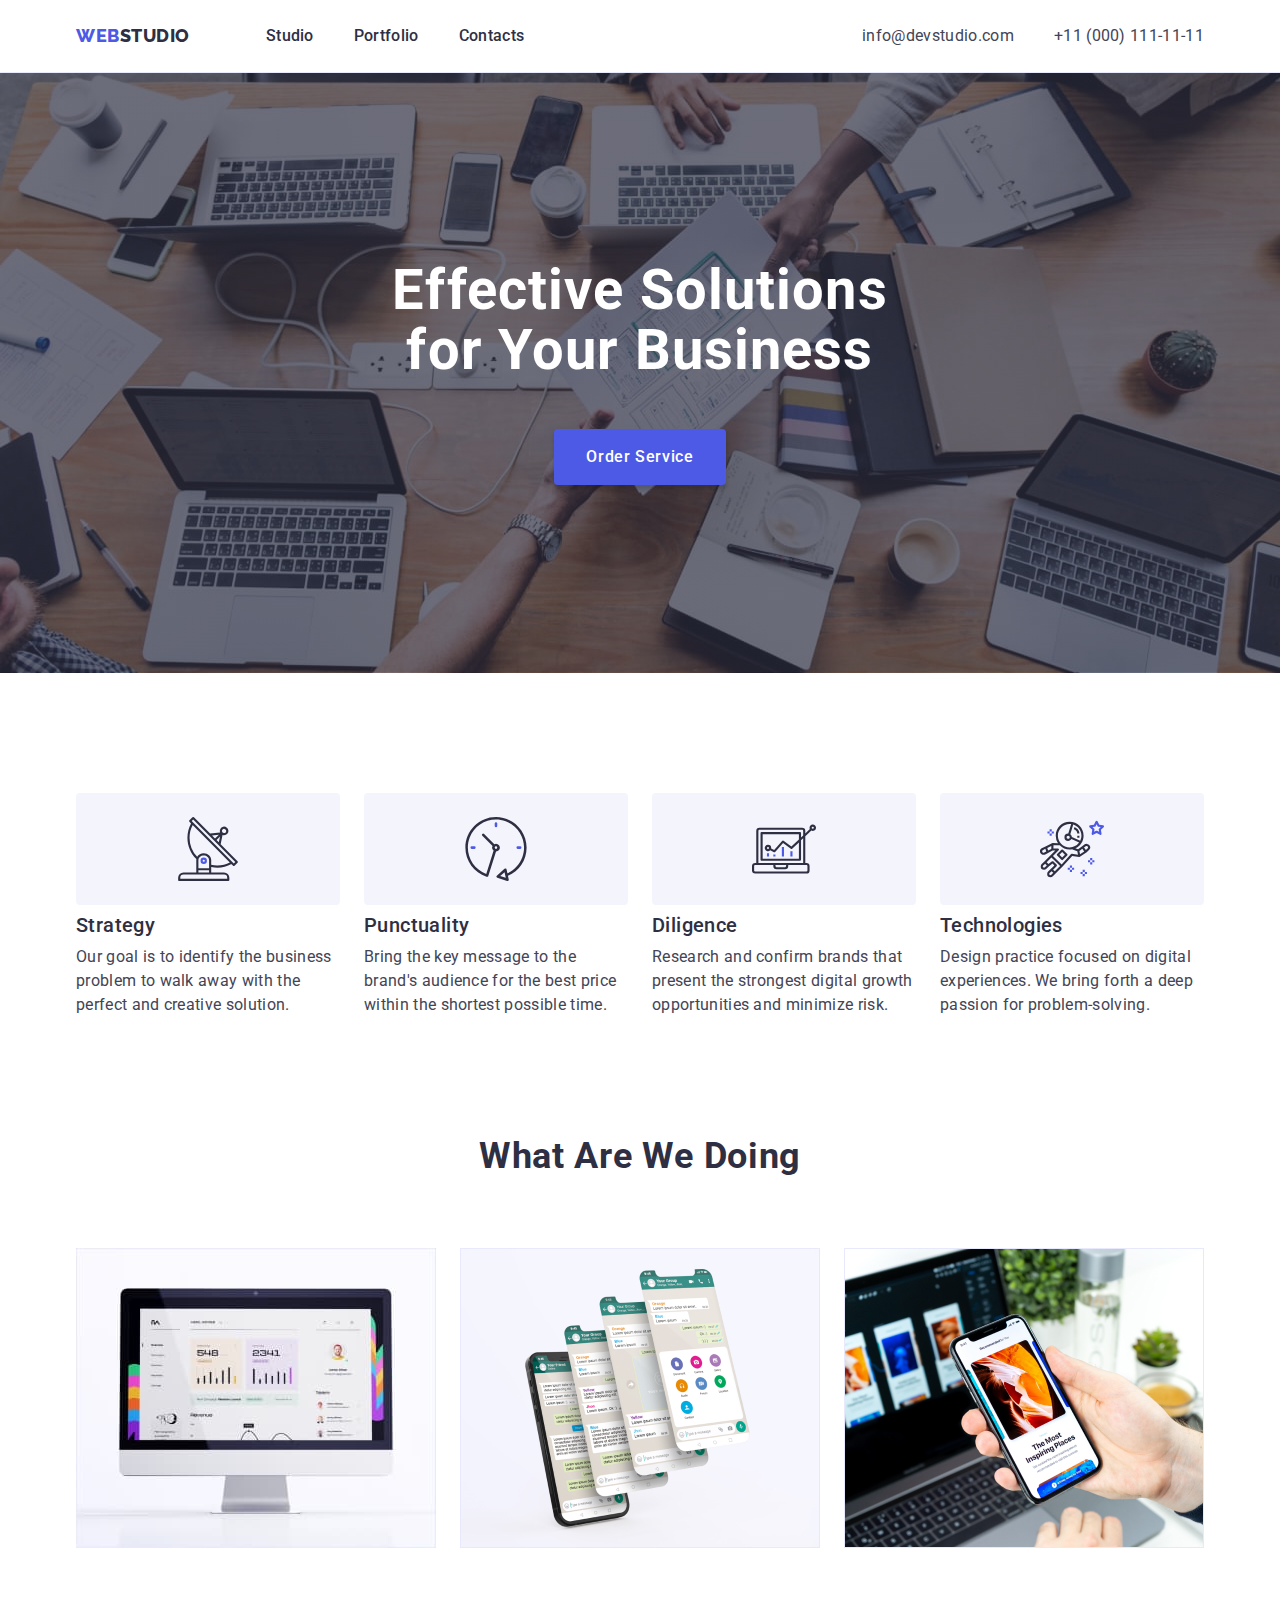
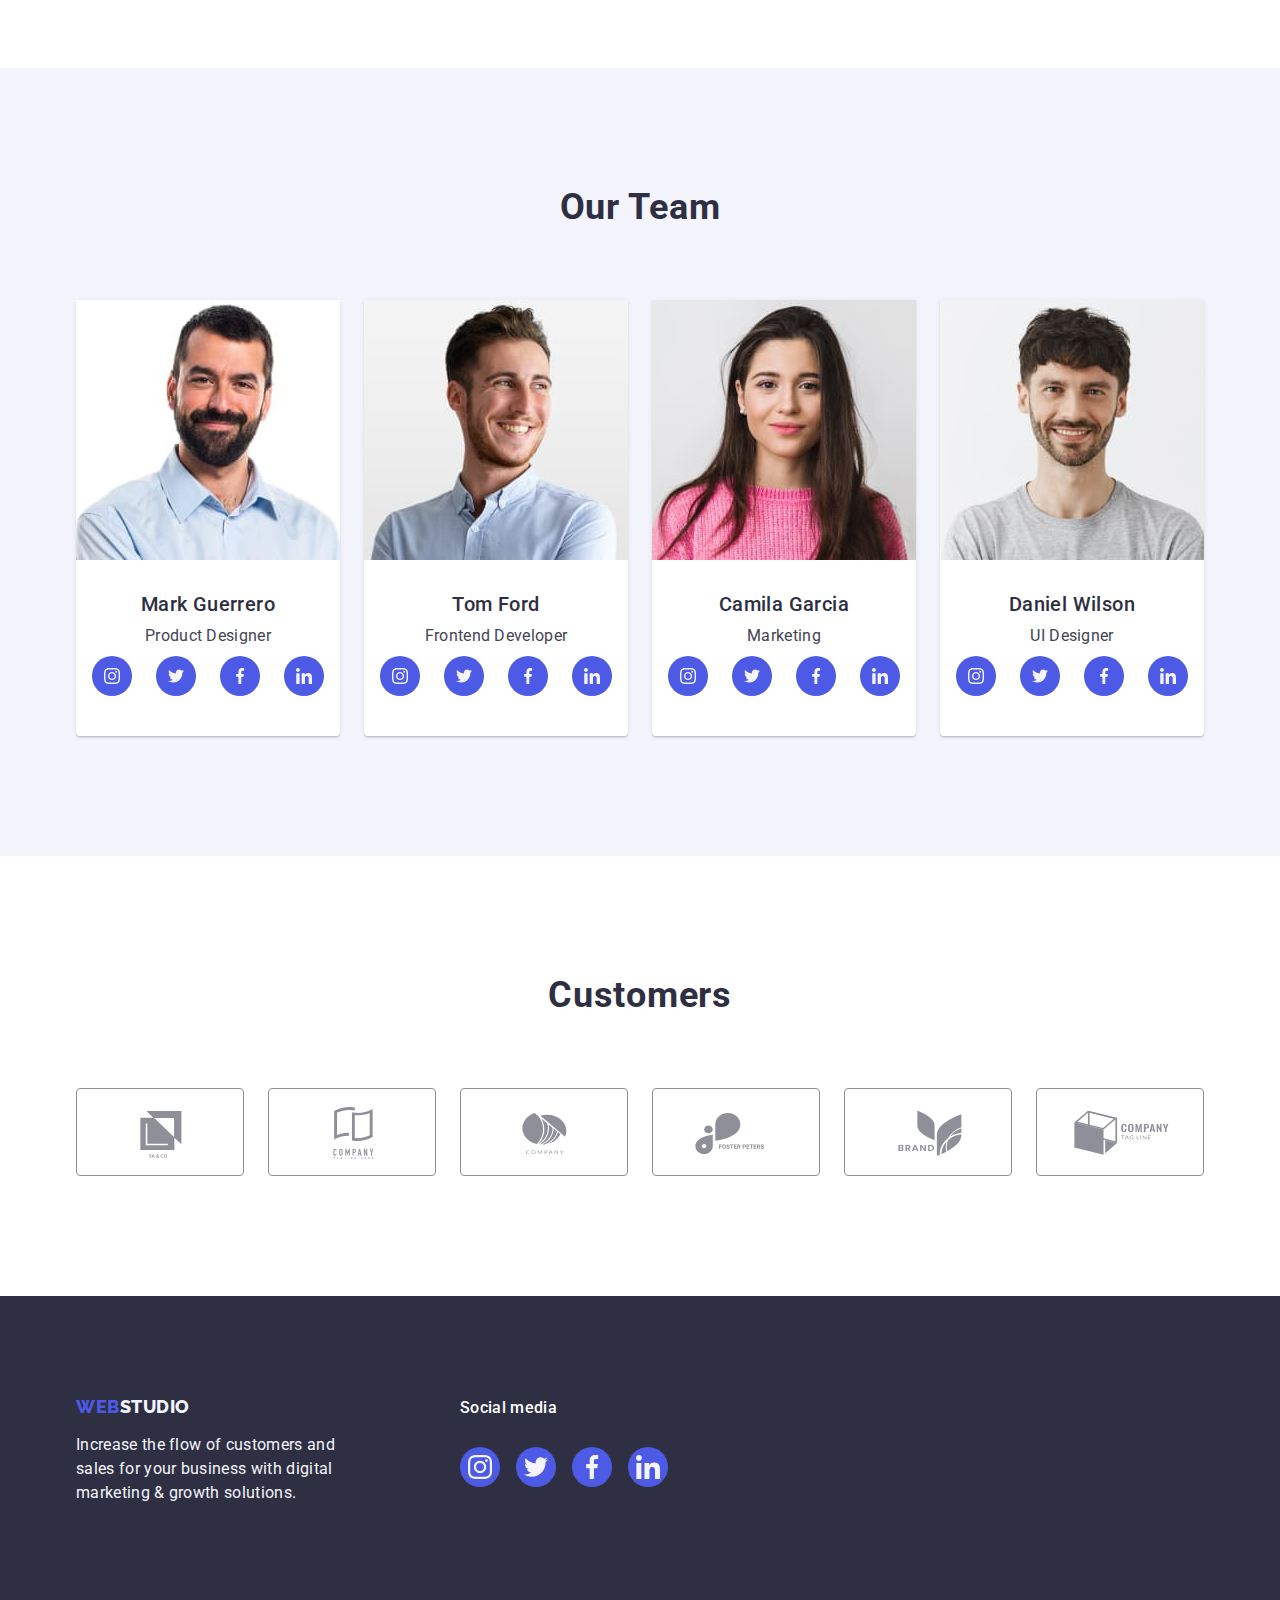
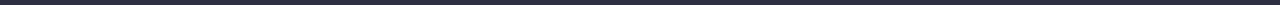
==== commit dbba8d50: "last changes ever" ====
--- a/index.html
+++ b/index.html
@@ -165,70 +165,68 @@
               <div class="card">
                 <h3 class="contact info-punct">Mark Guerrero</h3>
                 <p class="contact text">Product Designer</p>
-                <div class="contact-social-container">
-                  <ul class="social-list list">
-                    <li class="social-items">
-                      <a
-                        href=""
-                        class="social-link link"
-                        target="_blank"
-                        rel="noopener noreferer"
-                      >
-                        <svg class="social-icon" width="16" height="16">
-                          <use
-                            href="./images/icons.svg.svg#instagram
-                        "
-                          ></use>
-                        </svg>
-                      </a>
-                    </li>
-                    <li class="social-items">
-                      <a
-                        href=""
-                        class="social-link link"
-                        target="_blank"
-                        rel="noopener noreferer"
-                      >
-                        <svg width="16" height="16">
-                          <use
-                            href="./images/icons.svg.svg#twitter
-                        "
-                          ></use>
-                        </svg>
-                      </a>
-                    </li>
-                    <li class="social-items">
-                      <a
-                        href=""
-                        class="social-link link"
-                        target="_blank"
-                        rel="noopener noreferer"
-                      >
-                        <svg width="16" height="16">
-                          <use
-                            href="./images/icons.svg.svg#facebook
-                        "
-                          ></use>
-                        </svg>
-                      </a>
-                    </li>
-                    <li class="social-items">
-                      <a
-                        href=""
-                        class="social-link link"
-                        target="_blank"
-                        rel="noopener noreferer"
-                      >
-                        <svg width="16" height="16">
-                          <use
-                            href="./images/icons.svg.svg#linkedin
-                        "
-                          ></use>
-                        </svg>
-                      </a>
-                    </li>
-                  </ul>
-                </div>
+                <ul class="social-list list">
+                  <li class="social-items">
+                    <a
+                      href=""
+                      class="social-link link"
+                      target="_blank"
+                      rel="noopener noreferer"
+                    >
+                      <svg class="social-icon" width="16" height="16">
+                        <use
+                          href="./images/icons.svg.svg#instagram
+                        "
+                        ></use>
+                      </svg>
+                    </a>
+                  </li>
+                  <li class="social-items">
+                    <a
+                      href=""
+                      class="social-link link"
+                      target="_blank"
+                      rel="noopener noreferer"
+                    >
+                      <svg width="16" height="16">
+                        <use
+                          href="./images/icons.svg.svg#twitter
+                        "
+                        ></use>
+                      </svg>
+                    </a>
+                  </li>
+                  <li class="social-items">
+                    <a
+                      href=""
+                      class="social-link link"
+                      target="_blank"
+                      rel="noopener noreferer"
+                    >
+                      <svg width="16" height="16">
+                        <use
+                          href="./images/icons.svg.svg#facebook
+                        "
+                        ></use>
+                      </svg>
+                    </a>
+                  </li>
+                  <li class="social-items">
+                    <a
+                      href=""
+                      class="social-link link"
+                      target="_blank"
+                      rel="noopener noreferer"
+                    >
+                      <svg width="16" height="16">
+                        <use
+                          href="./images/icons.svg.svg#linkedin
+                        "
+                        ></use>
+                      </svg>
+                    </a>
+                  </li>
+                </ul>
               </div>
             </li>
             <li class="list-card">
@@ -242,63 +240,61 @@
               <div class="card">
                 <h3 class="contact info-punct">Tom Ford</h3>
                 <p class="contact text">Frontend Developer</p>
-                <div class="contact-social-container">
-                  <ul class="social-list list">
-                    <li class="social-items">
-                      <a
-                        href=""
-                        class="social-link link"
-                        target="_blank"
-                        rel="noopener noreferer"
-                        ><svg width="16" height="16">
-                          <use href="./images/icons.svg.svg#instagram"></use>
-                        </svg>
-                      </a>
-                    </li>
-                    <li class="social-items">
-                      <a
-                        href=""
-                        class="social-link link"
-                        target="_blank"
-                        rel="noopener noreferer"
-                        ><svg width="16" height="16">
-                          <use
-                            href="./images/icons.svg.svg#twitter
-                        "
-                          ></use>
-                        </svg>
-                      </a>
-                    </li>
-                    <li class="social-items">
-                      <a
-                        href=""
-                        class="social-link link"
-                        target="_blank"
-                        rel="noopener noreferer"
-                        ><svg width="16" height="16">
-                          <use
-                            href="./images/icons.svg.svg#facebook
-                        "
-                          ></use>
-                        </svg>
-                      </a>
-                    </li>
-                    <li class="social-items">
-                      <a
-                        href=""
-                        class="social-link link"
-                        target="_blank"
-                        rel="noopener noreferer"
-                        ><svg width="16" height="16">
-                          <use
-                            href="./images/icons.svg.svg#linkedin
-                        "
-                          ></use>
-                        </svg>
-                      </a>
-                    </li>
-                  </ul>
-                </div>
+                <ul class="social-list list">
+                  <li class="social-items">
+                    <a
+                      href=""
+                      class="social-link link"
+                      target="_blank"
+                      rel="noopener noreferer"
+                      ><svg width="16" height="16">
+                        <use href="./images/icons.svg.svg#instagram"></use>
+                      </svg>
+                    </a>
+                  </li>
+                  <li class="social-items">
+                    <a
+                      href=""
+                      class="social-link link"
+                      target="_blank"
+                      rel="noopener noreferer"
+                      ><svg width="16" height="16">
+                        <use
+                          href="./images/icons.svg.svg#twitter
+                        "
+                        ></use>
+                      </svg>
+                    </a>
+                  </li>
+                  <li class="social-items">
+                    <a
+                      href=""
+                      class="social-link link"
+                      target="_blank"
+                      rel="noopener noreferer"
+                      ><svg width="16" height="16">
+                        <use
+                          href="./images/icons.svg.svg#facebook
+                        "
+                        ></use>
+                      </svg>
+                    </a>
+                  </li>
+                  <li class="social-items">
+                    <a
+                      href=""
+                      class="social-link link"
+                      target="_blank"
+                      rel="noopener noreferer"
+                      ><svg width="16" height="16">
+                        <use
+                          href="./images/icons.svg.svg#linkedin
+                        "
+                        ></use>
+                      </svg>
+                    </a>
+                  </li>
+                </ul>
               </div>
             </li>
             <li class="list-card">
@@ -312,63 +308,61 @@
               <div class="card">
                 <h3 class="contact info-punct">Camila Garcia</h3>
                 <p class="contact text">Marketing</p>
-                <div class="contact-social-container">
-                  <ul class="social-list list">
-                    <li class="social-items">
-                      <a
-                        href=""
-                        class="social-link link"
-                        target="_blank"
-                        rel="noopener noreferer"
-                        ><svg width="16" height="16">
-                          <use href="./images/icons.svg.svg#instagram"></use>
-                        </svg>
-                      </a>
-                    </li>
-                    <li class="social-items">
-                      <a
-                        href=""
-                        class="social-link link"
-                        target="_blank"
-                        rel="noopener noreferer"
-                        ><svg width="16" height="16">
-                          <use
-                            href="./images/icons.svg.svg#twitter
-                        "
-                          ></use>
-                        </svg>
-                      </a>
-                    </li>
-                    <li class="social-items">
-                      <a
-                        href=""
-                        class="social-link link"
-                        target="_blank"
-                        rel="noopener noreferer"
-                        ><svg width="16" height="16">
-                          <use
-                            href="./images/icons.svg.svg#facebook
-                        "
-                          ></use>
-                        </svg>
-                      </a>
-                    </li>
-                    <li class="social-items">
-                      <a
-                        href=""
-                        class="social-link link"
-                        target="_blank"
-                        rel="noopener noreferer"
-                        ><svg width="16" height="16">
-                          <use
-                            href="./images/icons.svg.svg#linkedin
-                        "
-                          ></use>
-                        </svg>
-                      </a>
-                    </li>
-                  </ul>
-                </div>
+                <ul class="social-list list">
+                  <li class="social-items">
+                    <a
+                      href=""
+                      class="social-link link"
+                      target="_blank"
+                      rel="noopener noreferer"
+                      ><svg width="16" height="16">
+                        <use href="./images/icons.svg.svg#instagram"></use>
+                      </svg>
+                    </a>
+                  </li>
+                  <li class="social-items">
+                    <a
+                      href=""
+                      class="social-link link"
+                      target="_blank"
+                      rel="noopener noreferer"
+                      ><svg width="16" height="16">
+                        <use
+                          href="./images/icons.svg.svg#twitter
+                        "
+                        ></use>
+                      </svg>
+                    </a>
+                  </li>
+                  <li class="social-items">
+                    <a
+                      href=""
+                      class="social-link link"
+                      target="_blank"
+                      rel="noopener noreferer"
+                      ><svg width="16" height="16">
+                        <use
+                          href="./images/icons.svg.svg#facebook
+                        "
+                        ></use>
+                      </svg>
+                    </a>
+                  </li>
+                  <li class="social-items">
+                    <a
+                      href=""
+                      class="social-link link"
+                      target="_blank"
+                      rel="noopener noreferer"
+                      ><svg width="16" height="16">
+                        <use
+                          href="./images/icons.svg.svg#linkedin
+                        "
+                        ></use>
+                      </svg>
+                    </a>
+                  </li>
+                </ul>
               </div>
             </li>
             <li class="list-card">
@@ -382,63 +376,61 @@
               <div class="card">
                 <h3 class="contact info-punct">Daniel Wilson</h3>
                 <p class="contact text">UI Designer</p>
-                <div class="contact-social-container">
-                  <ul class="social-list list">
-                    <li class="social-items">
-                      <a
-                        href=""
-                        class="social-link link"
-                        target="_blank"
-                        rel="noopener noreferer"
-                        ><svg width="16" height="16">
-                          <use href="./images/icons.svg.svg#instagram"></use>
-                        </svg>
-                      </a>
-                    </li>
-                    <li class="social-items">
-                      <a
-                        href=""
-                        class="social-link link"
-                        target="_blank"
-                        rel="noopener noreferer"
-                        ><svg width="16" height="16">
-                          <use
-                            href="./images/icons.svg.svg#twitter
-                        "
-                          ></use>
-                        </svg>
-                      </a>
-                    </li>
-                    <li class="social-items">
-                      <a
-                        href=""
-                        class="social-link link"
-                        target="_blank"
-                        rel="noopener noreferer"
-                        ><svg width="16" height="16">
-                          <use
-                            href="./images/icons.svg.svg#facebook
-                        "
-                          ></use>
-                        </svg>
-                      </a>
-                    </li>
-                    <li class="social-items">
-                      <a
-                        href=""
-                        class="social-link link"
-                        target="_blank"
-                        rel="noopener noreferer"
-                        ><svg width="16" height="16">
-                          <use
-                            href="./images/icons.svg.svg#linkedin
-                        "
-                          ></use>
-                        </svg>
-                      </a>
-                    </li>
-                  </ul>
-                </div>
+                <ul class="social-list list">
+                  <li class="social-items">
+                    <a
+                      href=""
+                      class="social-link link"
+                      target="_blank"
+                      rel="noopener noreferer"
+                      ><svg width="16" height="16">
+                        <use href="./images/icons.svg.svg#instagram"></use>
+                      </svg>
+                    </a>
+                  </li>
+                  <li class="social-items">
+                    <a
+                      href=""
+                      class="social-link link"
+                      target="_blank"
+                      rel="noopener noreferer"
+                      ><svg width="16" height="16">
+                        <use
+                          href="./images/icons.svg.svg#twitter
+                        "
+                        ></use>
+                      </svg>
+                    </a>
+                  </li>
+                  <li class="social-items">
+                    <a
+                      href=""
+                      class="social-link link"
+                      target="_blank"
+                      rel="noopener noreferer"
+                      ><svg width="16" height="16">
+                        <use
+                          href="./images/icons.svg.svg#facebook
+                        "
+                        ></use>
+                      </svg>
+                    </a>
+                  </li>
+                  <li class="social-items">
+                    <a
+                      href=""
+                      class="social-link link"
+                      target="_blank"
+                      rel="noopener noreferer"
+                      ><svg width="16" height="16">
+                        <use
+                          href="./images/icons.svg.svg#linkedin
+                        "
+                        ></use>
+                      </svg>
+                    </a>
+                  </li>
+                </ul>
               </div>
             </li>
           </ul>
@@ -446,10 +438,10 @@
       </section>
       <!-- customers -->
       <section class="customers">
-        <div class="custom-container">
+        <div class="custom-container container">
           <h2 class="htitle">Customers</h2>
           <ul class="list-customers list">
-            <li>
+            <li class="items-customers">
               <a
                 href=""
                 class="link-custom link"
@@ -461,7 +453,7 @@
                 </svg>
               </a>
             </li>
-            <li>
+            <li class="items-customers">
               <a
                 href=""
                 class="link-custom link"
@@ -473,7 +465,7 @@
                 </svg>
               </a>
             </li>
-            <li>
+            <li class="items-customers">
               <a
                 href=""
                 class="link-custom link"
@@ -485,7 +477,7 @@
                 </svg>
               </a>
             </li>
-            <li>
+            <li class="items-customers">
               <a
                 href=""
                 class="link-custom link"
@@ -497,7 +489,7 @@
                 </svg>
               </a>
             </li>
-            <li>
+            <li class="items-customers">
               <a
                 href=""
                 class="link-custom link"
@@ -509,7 +501,7 @@
                 </svg>
               </a>
             </li>
-            <li>
+            <li class="items-customers">
               <a
                 href=""
                 class="link-custom link"
@@ -547,7 +539,7 @@
                 target="_blank"
                 rel="noopener noreferer"
               >
-                <svg width="24" height="24">
+                <svg width="24" height="24" class="icon-social">
                   <use href="./images/icons.svg.svg#instagram"></use>
                 </svg>
               </a>
@@ -559,7 +551,7 @@
                 target="_blank"
                 rel="noopener noreferer"
               >
-                <svg width="24" height="24">
+                <svg width="24" height="24" class="icon-social">
                   <use href="./images/icons.svg.svg#twitter"></use>
                 </svg>
               </a>
@@ -571,7 +563,7 @@
                 target="_blank"
                 rel="noopener noreferer"
               >
-                <svg width="24" height="24">
+                <svg width="24" height="24" class="icon-social">
                   <use href="./images/icons.svg.svg#facebook"></use>
                 </svg>
               </a>
@@ -583,7 +575,7 @@
                 target="_blank"
                 rel="noopener noreferer"
               >
-                <svg width="24" height="24">
+                <svg width="24" height="24" class="icon-social">
                   <use href="./images/icons.svg.svg#linkedin"></use>
                 </svg>
               </a>
--- a/css/styles.css
+++ b/css/styles.css
@@ -186,7 +186,7 @@
     .htitle{
         font-weight: 700;
         font-size: 36px;
-        line-height: 1.11;
+        line-height: 1.1;
         letter-spacing: 0.02em;
         text-transform: capitalize;
         color: var(--brand-color);
@@ -217,19 +217,19 @@
         }
         .contact.text{
             text-align: center;
+            margin-bottom: 8px
+
         }
         .list-card{ background-color: var(--white-color);
             box-shadow: 0px 1px 6px rgba(46, 47, 66, 0.08), 0px 1px 1px rgba(46, 47, 66, 0.16), 0px 2px 1px rgba(46, 47, 66, 0.08);
                 border-radius: 0px 0px 4px 4px;
          }
          .card{
-            padding: 32px 16px 0 16px;
+            padding: 32px 16px 32px 16px;
             border-radius: 0px 0px 4px 4px;
             margin-bottom: 8px;
          }
-         .contact-social-container{
-            padding: 32px 0;
-         }
+        
          .social-list{
             display: flex;
             gap: 24px;
@@ -270,6 +270,7 @@
         
         .link-custom {
             display: flex;
+            color: #8e8f99;
             border: 1px solid #8E8F99;
            border-radius: 4px;
            justify-content: center;
@@ -281,7 +282,10 @@
           .link-custom:hover,
           .link-custom:focus{
             border: 1px solid var(--hover-color);
-            fill: var(--hover-color);
+            color: #404bbf;
+          }
+          .icon-customers{
+            fill: currentColor
           }
           
        
@@ -342,16 +346,20 @@
   
         font-weight: 500;
         font-size: 16px;
-        line-height: 1.5px;
+        line-height: 1.5px ;
         color: var(--white-color);
         letter-spacing: 0.02em;
         min-width: 96px;
         min-height: 24px;
+        margin-bottom: 16px
         
 }
 .footer-items>.social-link:hover,
 .footer-items>.social-link:focus{
     background-color: #31D0AA;
+}
+.icon-social{
+    fill:var(--card-color)
 }
 
 
@@ -382,10 +390,24 @@
             gap: var(--gap-size)
     }
     .list-btn:hover,
-    .list-btn:focus{background: var(--hover-color);
+    .list-btn:focus{
+background-color: var(--hover-color);
+
          color: var(--white-color);
-        border: 1px solid transparent}
-
+        border: 1px solid transparent;
+    box-shadow:  0px 3px 1px rgba(0, 0, 0, 0.1),
+                 0px 2px 1px rgba(0, 0, 0, 0.08),
+                 0px 2px 2px rgba(0, 0, 0, 0.12);}
+
+.link-photolist{
+    display: block;
+
+}
+.link-photolist:hover,
+.link-photolist:focus{
+box-shadow:  0px 1px 6px rgba(46, 47, 66, 0.08),
+0px 1px 1px rgba(46, 47, 66, 0.16),
+0px 2px 1px rgba(46, 47, 66, 0.08);}
 
 /* Section PRt */
 .prf.section{
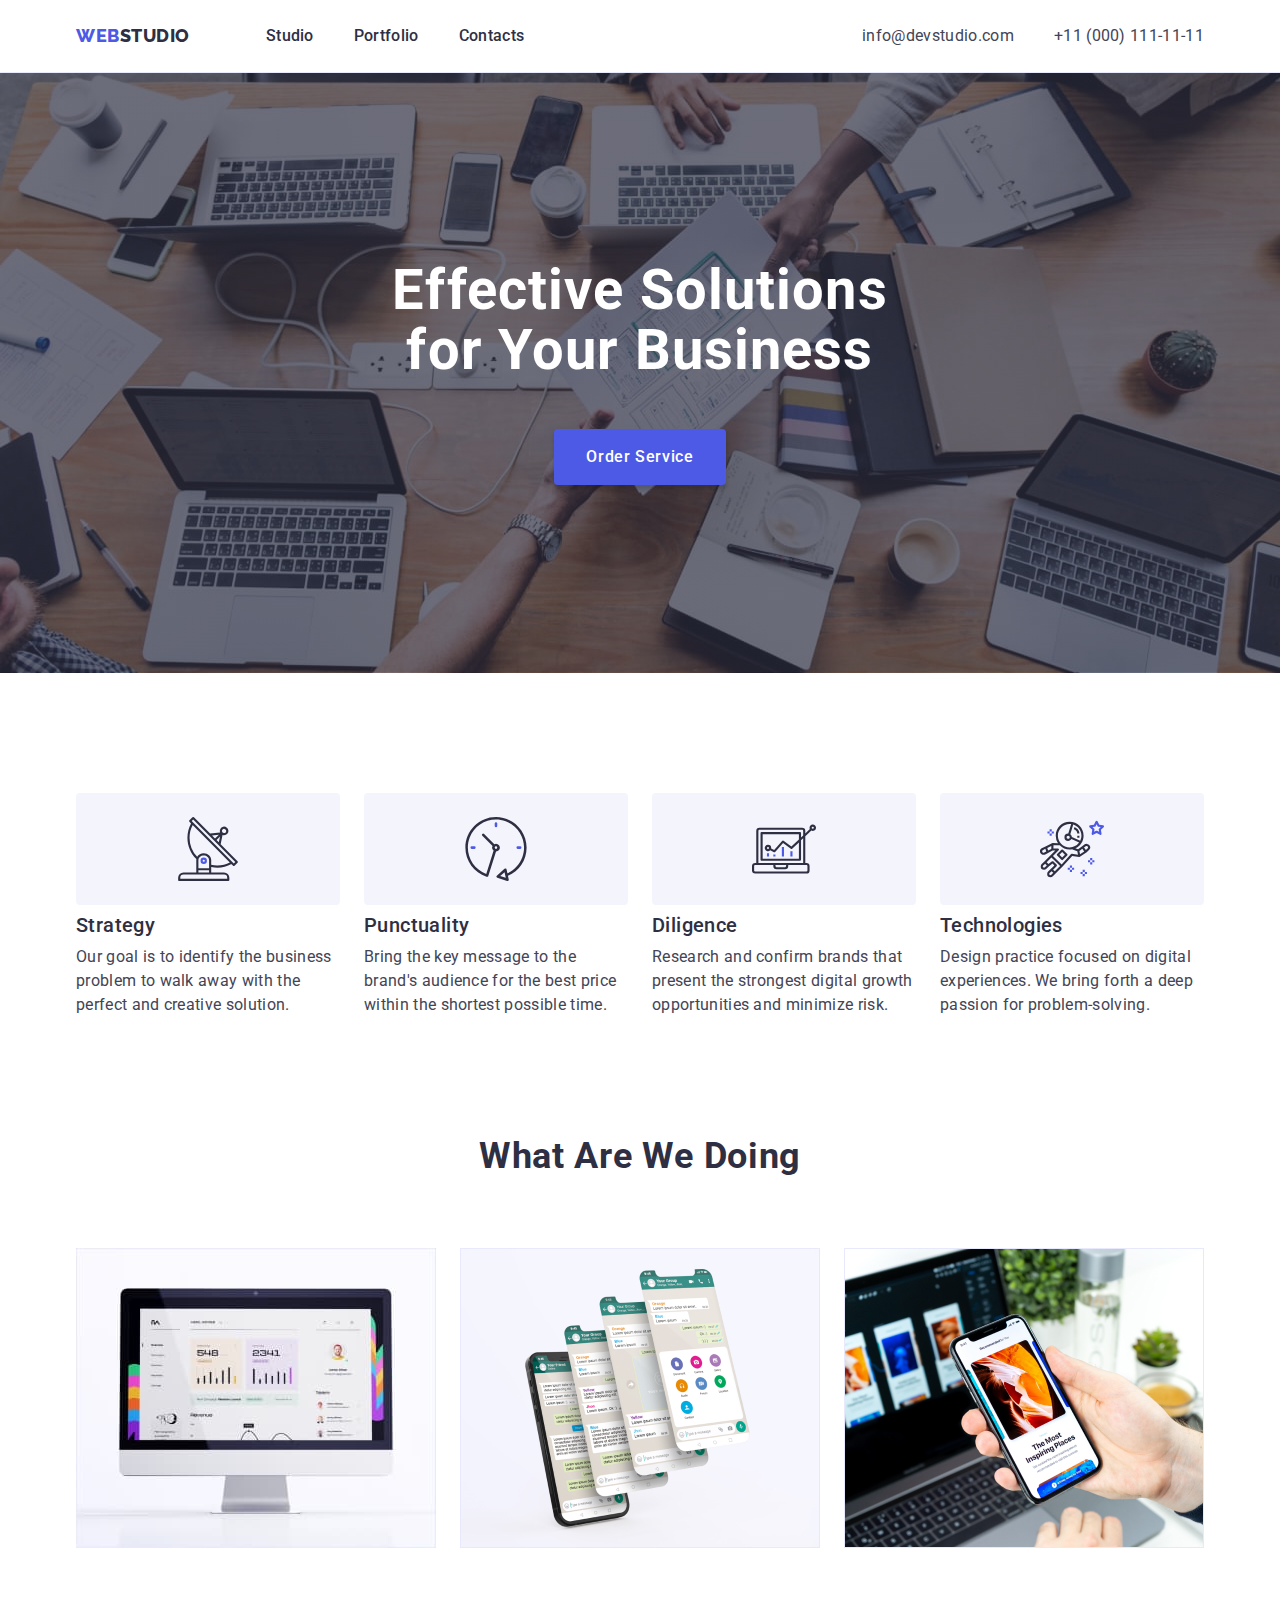
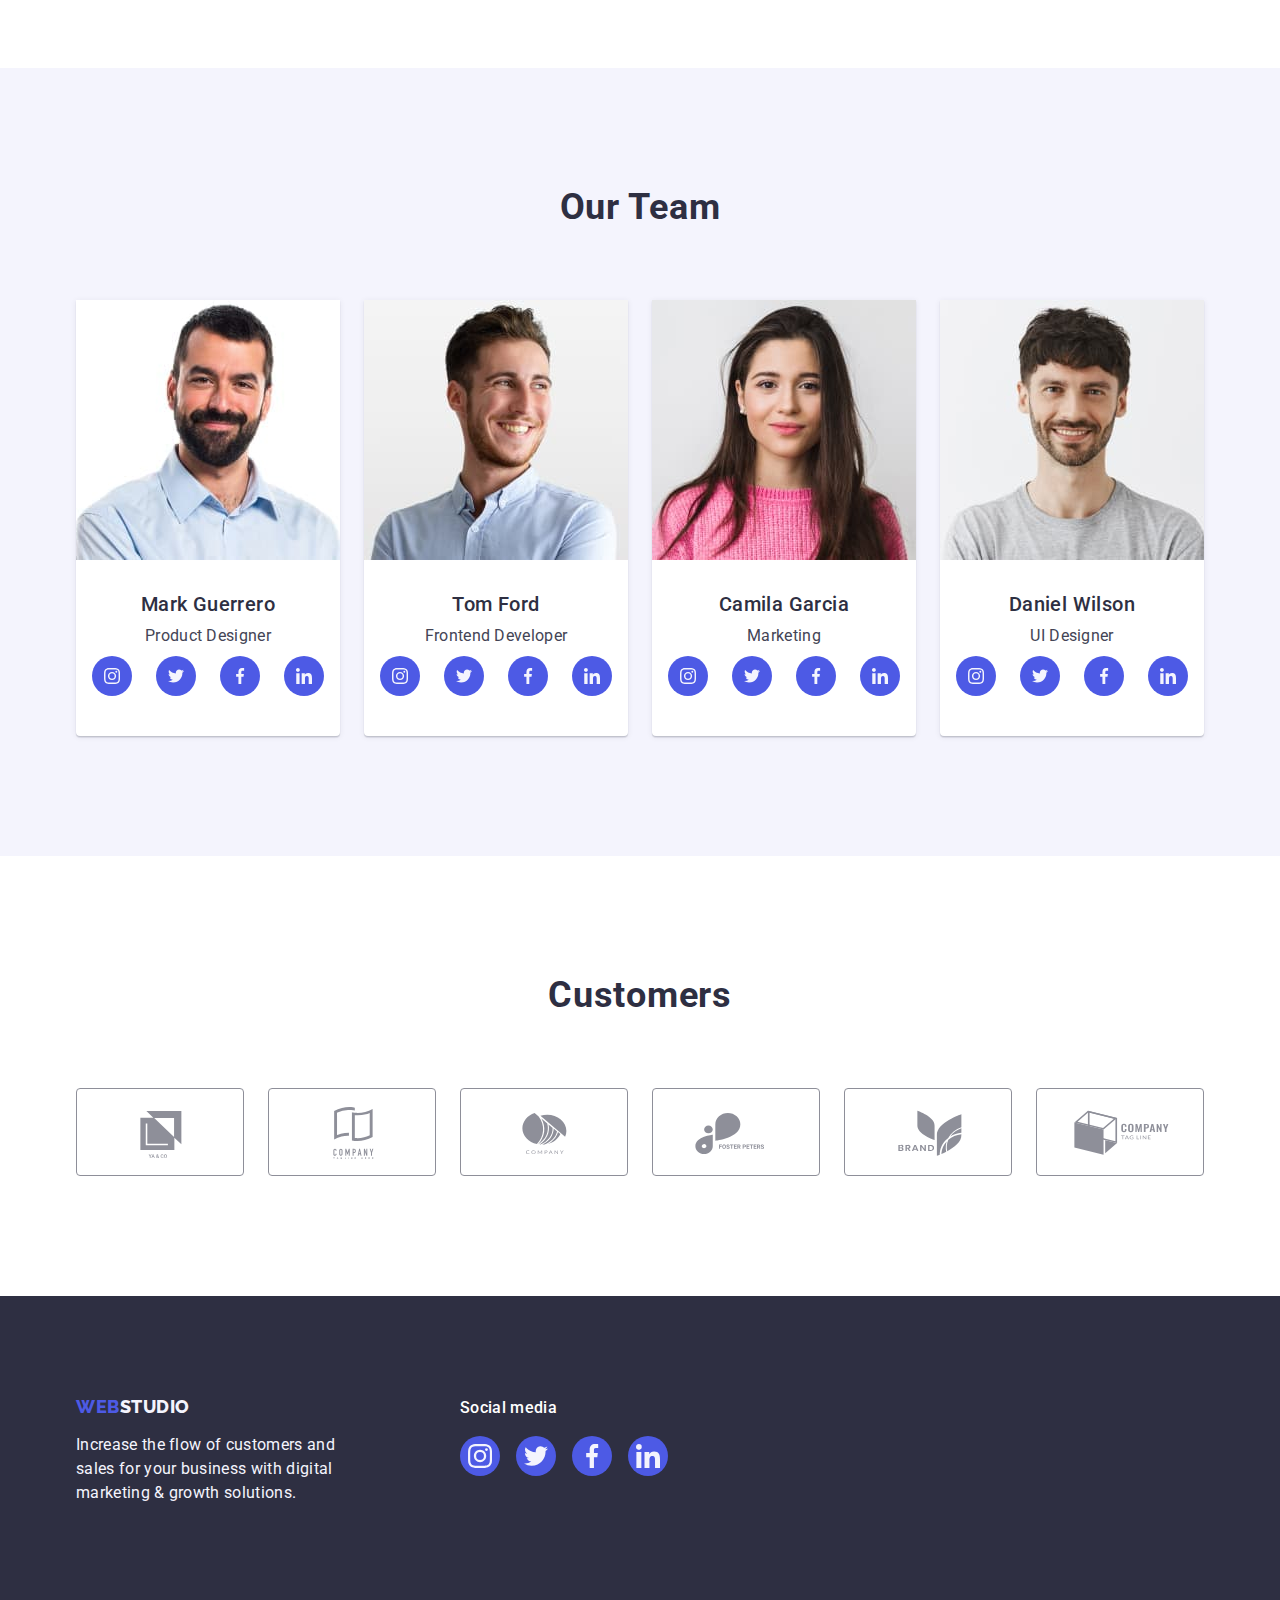
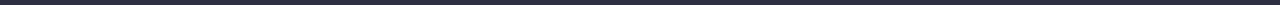
==== commit 45ad075e: "dear" ====
--- a/index.html
+++ b/index.html
@@ -188,7 +188,7 @@
                       target="_blank"
                       rel="noopener noreferer"
                     >
-                      <svg width="16" height="16">
+                      <svg width="16" height="16" class="social-icon">
                         <use
                           href="./images/icons.svg.svg#twitter
                         "
@@ -203,7 +203,7 @@
                       target="_blank"
                       rel="noopener noreferer"
                     >
-                      <svg width="16" height="16">
+                      <svg width="16" height="16" class="social-icon">
                         <use
                           href="./images/icons.svg.svg#facebook
                         "
@@ -218,7 +218,7 @@
                       target="_blank"
                       rel="noopener noreferer"
                     >
-                      <svg width="16" height="16">
+                      <svg width="16" height="16" class="social-icon">
                         <use
                           href="./images/icons.svg.svg#linkedin
                         "
@@ -247,7 +247,7 @@
                       class="social-link link"
                       target="_blank"
                       rel="noopener noreferer"
-                      ><svg width="16" height="16">
+                      ><svg width="16" height="16" class="social-icon">
                         <use href="./images/icons.svg.svg#instagram"></use>
                       </svg>
                     </a>
@@ -258,7 +258,7 @@
                       class="social-link link"
                       target="_blank"
                       rel="noopener noreferer"
-                      ><svg width="16" height="16">
+                      ><svg width="16" height="16" class="social-icon">
                         <use
                           href="./images/icons.svg.svg#twitter
                         "
@@ -272,7 +272,7 @@
                       class="social-link link"
                       target="_blank"
                       rel="noopener noreferer"
-                      ><svg width="16" height="16">
+                      ><svg width="16" height="16" class="social-icon">
                         <use
                           href="./images/icons.svg.svg#facebook
                         "
@@ -286,7 +286,7 @@
                       class="social-link link"
                       target="_blank"
                       rel="noopener noreferer"
-                      ><svg width="16" height="16">
+                      ><svg width="16" height="16" class="social-icon">
                         <use
                           href="./images/icons.svg.svg#linkedin
                         "
@@ -315,7 +315,7 @@
                       class="social-link link"
                       target="_blank"
                       rel="noopener noreferer"
-                      ><svg width="16" height="16">
+                      ><svg width="16" height="16" class="social-icon">
                         <use href="./images/icons.svg.svg#instagram"></use>
                       </svg>
                     </a>
@@ -326,7 +326,7 @@
                       class="social-link link"
                       target="_blank"
                       rel="noopener noreferer"
-                      ><svg width="16" height="16">
+                      ><svg width="16" height="16" class="social-icon">
                         <use
                           href="./images/icons.svg.svg#twitter
                         "
@@ -340,7 +340,7 @@
                       class="social-link link"
                       target="_blank"
                       rel="noopener noreferer"
-                      ><svg width="16" height="16">
+                      ><svg width="16" height="16" class="social-icon">
                         <use
                           href="./images/icons.svg.svg#facebook
                         "
@@ -354,7 +354,7 @@
                       class="social-link link"
                       target="_blank"
                       rel="noopener noreferer"
-                      ><svg width="16" height="16">
+                      ><svg width="16" height="16" class="social-icon">
                         <use
                           href="./images/icons.svg.svg#linkedin
                         "
@@ -383,7 +383,7 @@
                       class="social-link link"
                       target="_blank"
                       rel="noopener noreferer"
-                      ><svg width="16" height="16">
+                      ><svg width="16" height="16" class="social-icon">
                         <use href="./images/icons.svg.svg#instagram"></use>
                       </svg>
                     </a>
@@ -394,7 +394,7 @@
                       class="social-link link"
                       target="_blank"
                       rel="noopener noreferer"
-                      ><svg width="16" height="16">
+                      ><svg width="16" height="16" class="social-icon">
                         <use
                           href="./images/icons.svg.svg#twitter
                         "
@@ -408,7 +408,7 @@
                       class="social-link link"
                       target="_blank"
                       rel="noopener noreferer"
-                      ><svg width="16" height="16">
+                      ><svg width="16" height="16" class="social-icon">
                         <use
                           href="./images/icons.svg.svg#facebook
                         "
@@ -422,7 +422,7 @@
                       class="social-link link"
                       target="_blank"
                       rel="noopener noreferer"
-                      ><svg width="16" height="16">
+                      ><svg width="16" height="16" class="social-icon">
                         <use
                           href="./images/icons.svg.svg#linkedin
                         "
--- a/css/styles.css
+++ b/css/styles.css
@@ -50,7 +50,8 @@
 text-decoration: none;
 margin-right: 76px;
 }
-.logo-span{color: var(--brand-color)}
+.logo-span{
+    color: var(--brand-color)}
 
  /* navigation */
 
@@ -100,7 +101,7 @@
 .poster{background-color: var(--brand-color);
     padding-bottom: 188px;
     padding-top: 188px;
-    background-image: linear-gradient(rgba(46, 47, 66, 0.7), rgba(46, 47, 66, 0.7)), url(../images/images.studio/Poster/people-office\ 1\ \(4\)\ \(1\).jpg) ;
+    background-image: linear-gradient(rgba(46, 47, 66, 0.7), rgba(46, 47, 66, 0.7)), url(../images/images.studio/Poster/people-office.jpg) ;
     background-size: cover;
     background-repeat: no-repeat;
     background-position: center;
@@ -225,7 +226,10 @@
                 border-radius: 0px 0px 4px 4px;
          }
          .card{
-            padding: 32px 16px 32px 16px;
+            padding-top: 32px;
+            padding-bottom: 32px;
+            padding-left: 16px;
+            padding-right: 16px;
             border-radius: 0px 0px 4px 4px;
             margin-bottom: 8px;
          }
@@ -249,7 +253,9 @@
         .social-link:hover,
         .social-link:focus{
             background-color: var(--hover-color)
-
+                 }
+                 .social-icon{
+                    fill: var(--card-color)
                  }
 
 
@@ -346,12 +352,12 @@
   
         font-weight: 500;
         font-size: 16px;
-        line-height: 1.5px ;
         color: var(--white-color);
         letter-spacing: 0.02em;
         min-width: 96px;
         min-height: 24px;
-        margin-bottom: 16px
+        margin-bottom: 16px;
+        line-height: 1.5;
         
 }
 .footer-items>.social-link:hover,
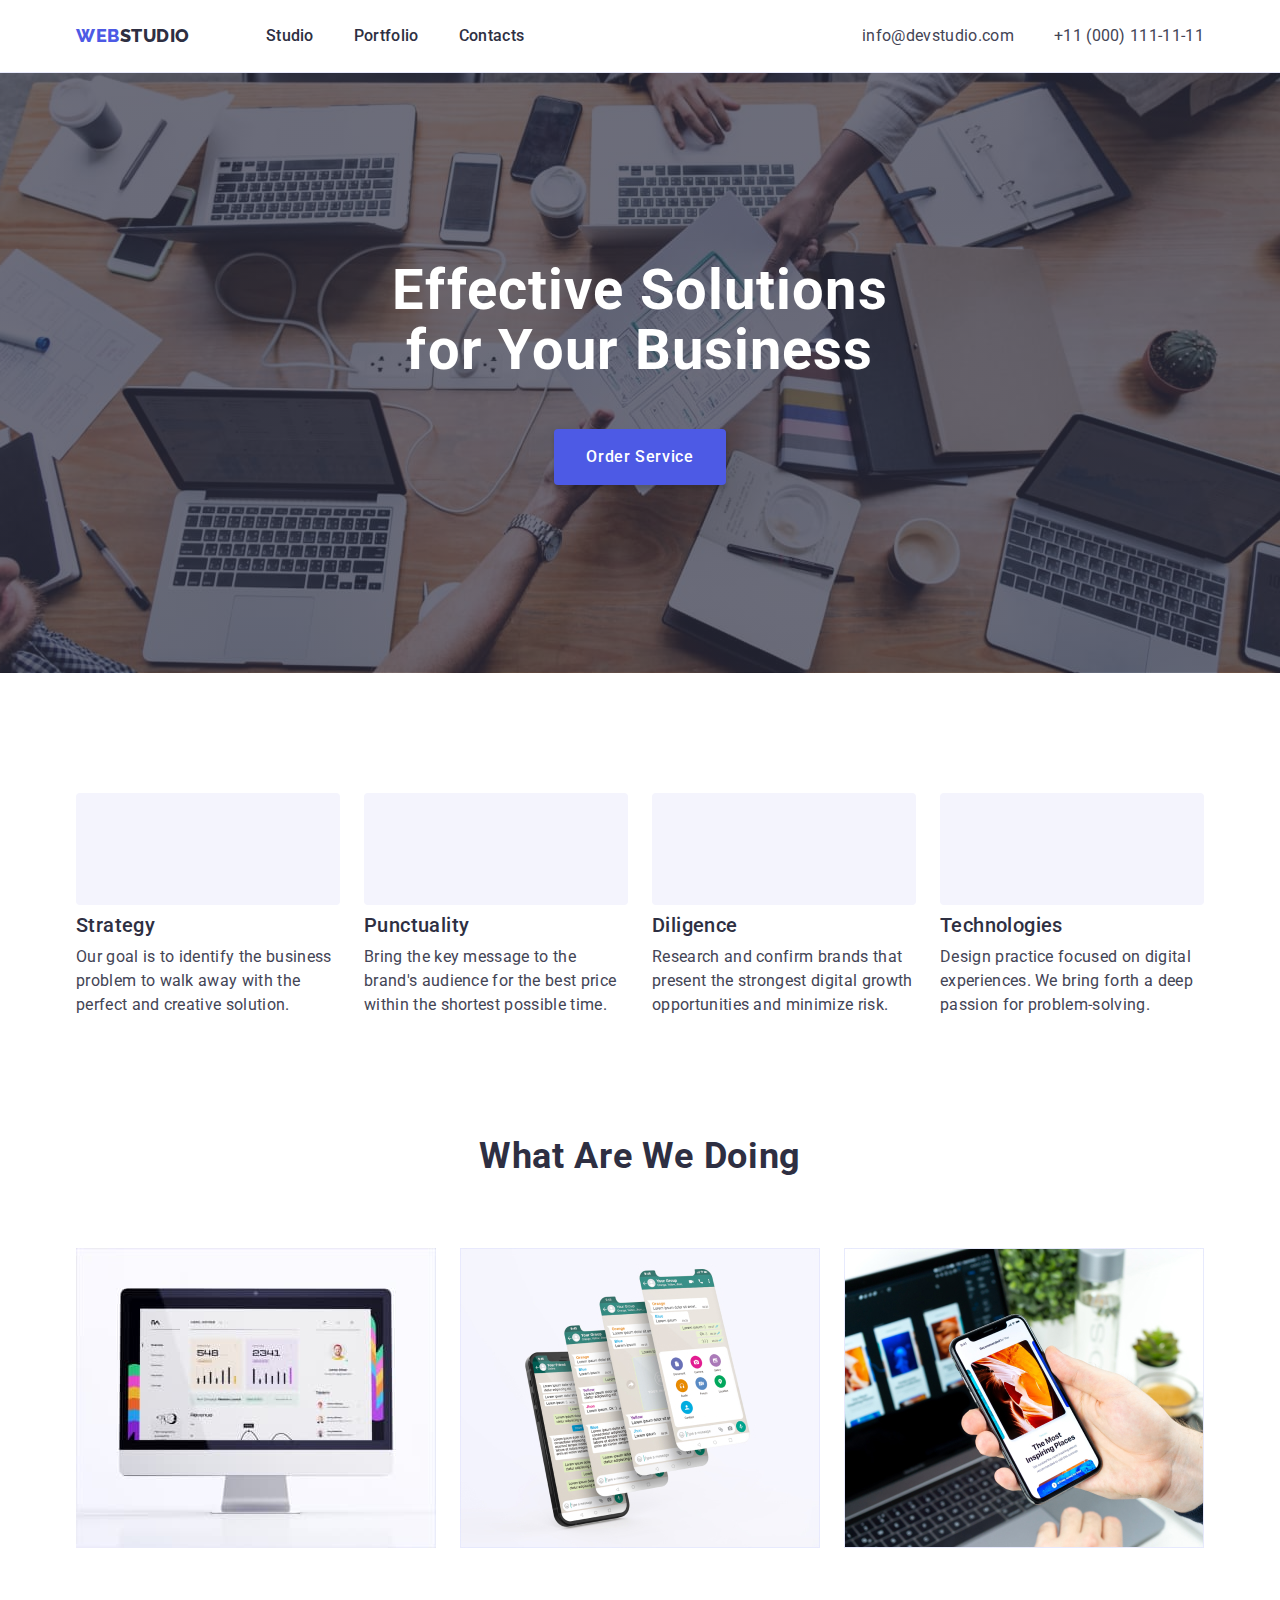
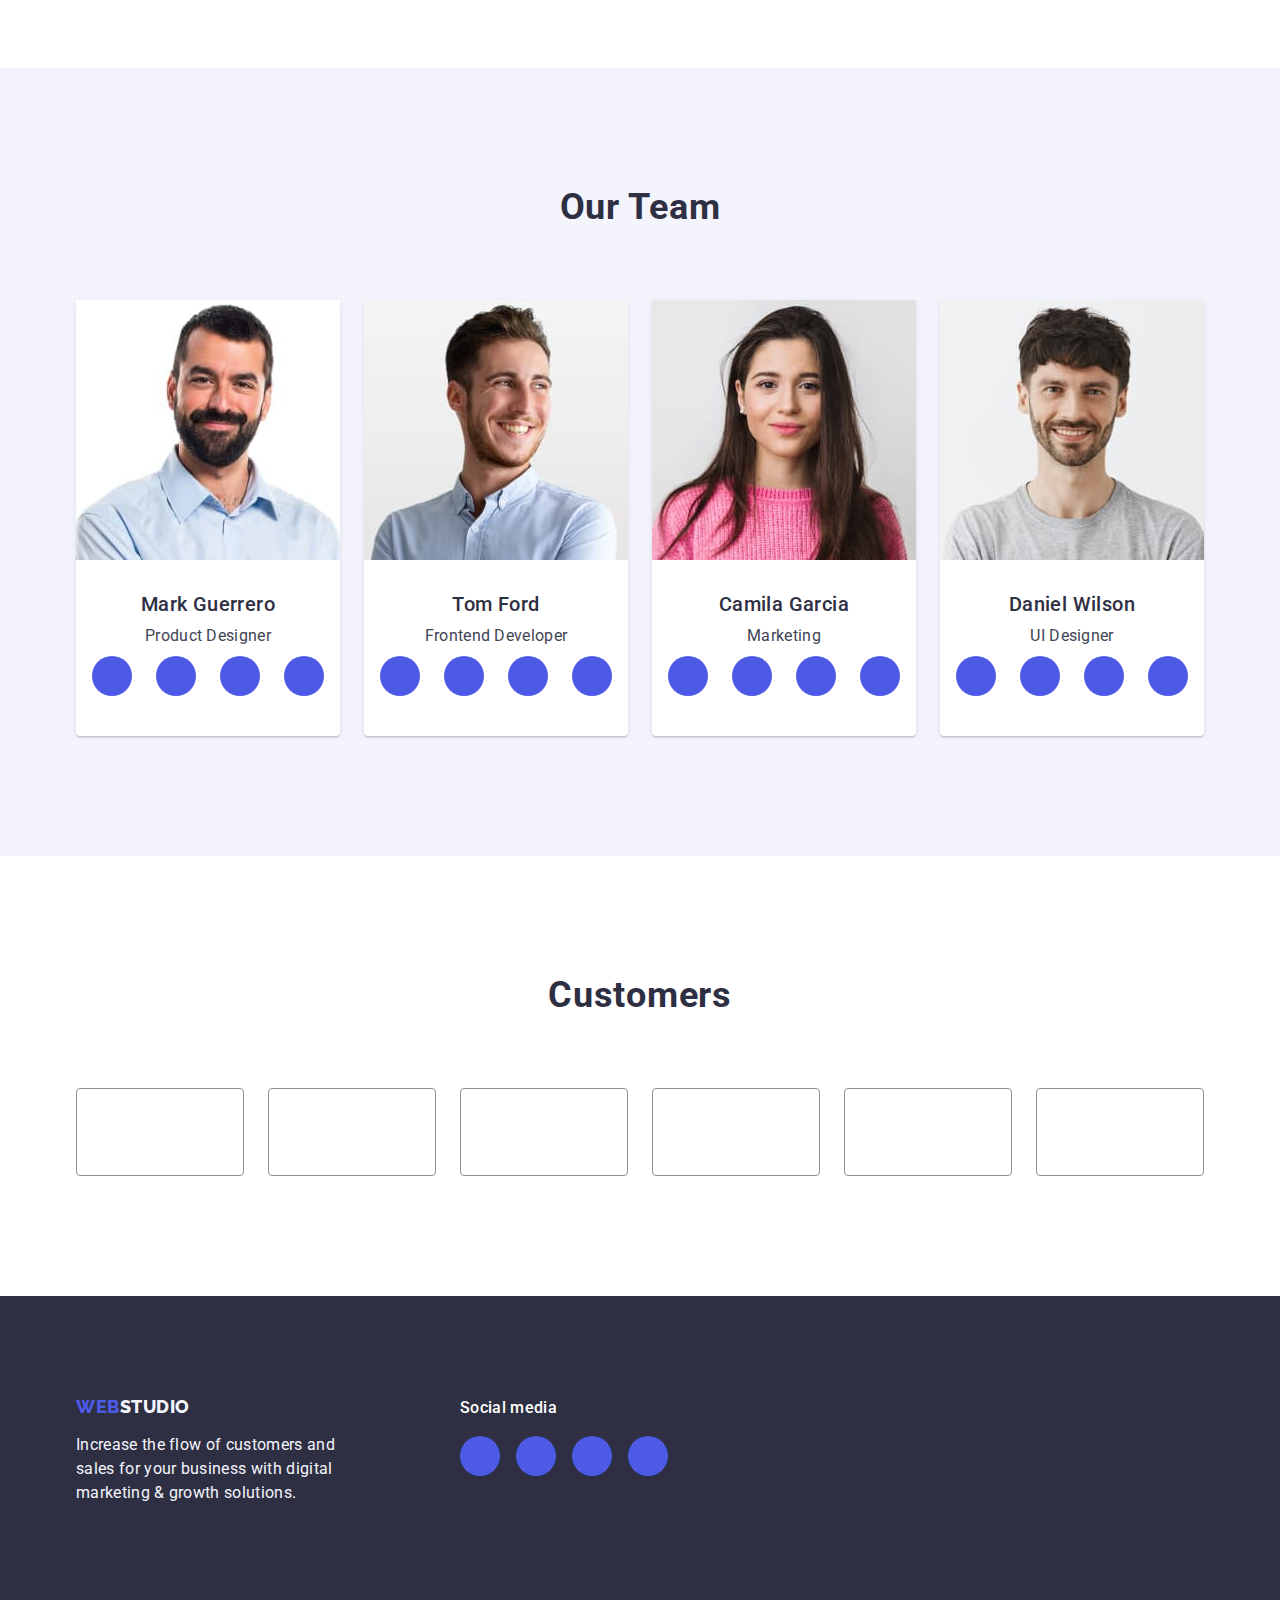
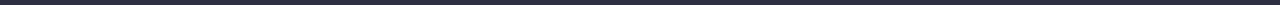
==== commit 053b8275: "к" ====
--- a/index.html
+++ b/index.html
@@ -69,7 +69,7 @@
             <li class="info-list">
               <div class="container-icon">
                 <svg width="64" height="64">
-                  <use href="./images/icons.svg.svg#icon-antenna"></use>
+                  <use href="./images/icons.svg#icon-antenna"></use>
                 </svg>
               </div>
               <h3 class="info-punct">Strategy</h3>
@@ -81,7 +81,7 @@
             <li class="info-list">
               <div class="container-icon">
                 <svg width="64" height="64">
-                  <use href="./images/icons.svg.svg#icon-clock"></use>
+                  <use href="./images/icons.svg#icon-clock"></use>
                 </svg>
               </div>
               <h3 class="info-punct">Punctuality</h3>
@@ -93,7 +93,7 @@
             <li class="info-list">
               <div class="container-icon">
                 <svg width="64" height="64">
-                  <use href="./images/icons.svg.svg#icon-diagram"></use>
+                  <use href="./images/icons.svg#icon-diagram"></use>
                 </svg>
               </div>
               <h3 class="info-punct">Diligence</h3>
@@ -105,7 +105,7 @@
             <li class="info-list">
               <div class="container-icon">
                 <svg width="64" height="64">
-                  <use href="./images/icons.svg.svg#icon-astronaut"></use>
+                  <use href="./images/icons.svg#icon-astronaut"></use>
                 </svg>
               </div>
               <h3 class="info-punct">Technologies</h3>
@@ -174,10 +174,7 @@
                       rel="noopener noreferer"
                     >
                       <svg class="social-icon" width="16" height="16">
-                        <use
-                          href="./images/icons.svg.svg#instagram
-                        "
-                        ></use>
+                        <use href="./images/icons.svg#instagram"></use>
                       </svg>
                     </a>
                   </li>
@@ -189,10 +186,7 @@
                       rel="noopener noreferer"
                     >
                       <svg width="16" height="16" class="social-icon">
-                        <use
-                          href="./images/icons.svg.svg#twitter
-                        "
-                        ></use>
+                        <use href="./images/icons.svg#twitter"></use>
                       </svg>
                     </a>
                   </li>
@@ -204,10 +198,7 @@
                       rel="noopener noreferer"
                     >
                       <svg width="16" height="16" class="social-icon">
-                        <use
-                          href="./images/icons.svg.svg#facebook
-                        "
-                        ></use>
+                        <use href="./images/icons.svg#facebook"></use>
                       </svg>
                     </a>
                   </li>
@@ -219,10 +210,7 @@
                       rel="noopener noreferer"
                     >
                       <svg width="16" height="16" class="social-icon">
-                        <use
-                          href="./images/icons.svg.svg#linkedin
-                        "
-                        ></use>
+                        <use href="./images/icons.svg#linkedin"></use>
                       </svg>
                     </a>
                   </li>
@@ -248,49 +236,40 @@
                       target="_blank"
                       rel="noopener noreferer"
                       ><svg width="16" height="16" class="social-icon">
-                        <use href="./images/icons.svg.svg#instagram"></use>
-                      </svg>
-                    </a>
-                  </li>
-                  <li class="social-items">
-                    <a
-                      href=""
-                      class="social-link link"
-                      target="_blank"
-                      rel="noopener noreferer"
-                      ><svg width="16" height="16" class="social-icon">
-                        <use
-                          href="./images/icons.svg.svg#twitter
-                        "
-                        ></use>
-                      </svg>
-                    </a>
-                  </li>
-                  <li class="social-items">
-                    <a
-                      href=""
-                      class="social-link link"
-                      target="_blank"
-                      rel="noopener noreferer"
-                      ><svg width="16" height="16" class="social-icon">
-                        <use
-                          href="./images/icons.svg.svg#facebook
-                        "
-                        ></use>
-                      </svg>
-                    </a>
-                  </li>
-                  <li class="social-items">
-                    <a
-                      href=""
-                      class="social-link link"
-                      target="_blank"
-                      rel="noopener noreferer"
-                      ><svg width="16" height="16" class="social-icon">
-                        <use
-                          href="./images/icons.svg.svg#linkedin
-                        "
-                        ></use>
+                        <use href="./images/icons.svg#instagram"></use>
+                      </svg>
+                    </a>
+                  </li>
+                  <li class="social-items">
+                    <a
+                      href=""
+                      class="social-link link"
+                      target="_blank"
+                      rel="noopener noreferer"
+                      ><svg width="16" height="16" class="social-icon">
+                        <use href="./images/icons.svg#twitter"></use>
+                      </svg>
+                    </a>
+                  </li>
+                  <li class="social-items">
+                    <a
+                      href=""
+                      class="social-link link"
+                      target="_blank"
+                      rel="noopener noreferer"
+                      ><svg width="16" height="16" class="social-icon">
+                        <use href="./images/icons.svg#facebook"></use>
+                      </svg>
+                    </a>
+                  </li>
+                  <li class="social-items">
+                    <a
+                      href=""
+                      class="social-link link"
+                      target="_blank"
+                      rel="noopener noreferer"
+                      ><svg width="16" height="16" class="social-icon">
+                        <use href="./images/icons.svg#linkedin"></use>
                       </svg>
                     </a>
                   </li>
@@ -316,49 +295,40 @@
                       target="_blank"
                       rel="noopener noreferer"
                       ><svg width="16" height="16" class="social-icon">
-                        <use href="./images/icons.svg.svg#instagram"></use>
-                      </svg>
-                    </a>
-                  </li>
-                  <li class="social-items">
-                    <a
-                      href=""
-                      class="social-link link"
-                      target="_blank"
-                      rel="noopener noreferer"
-                      ><svg width="16" height="16" class="social-icon">
-                        <use
-                          href="./images/icons.svg.svg#twitter
-                        "
-                        ></use>
-                      </svg>
-                    </a>
-                  </li>
-                  <li class="social-items">
-                    <a
-                      href=""
-                      class="social-link link"
-                      target="_blank"
-                      rel="noopener noreferer"
-                      ><svg width="16" height="16" class="social-icon">
-                        <use
-                          href="./images/icons.svg.svg#facebook
-                        "
-                        ></use>
-                      </svg>
-                    </a>
-                  </li>
-                  <li class="social-items">
-                    <a
-                      href=""
-                      class="social-link link"
-                      target="_blank"
-                      rel="noopener noreferer"
-                      ><svg width="16" height="16" class="social-icon">
-                        <use
-                          href="./images/icons.svg.svg#linkedin
-                        "
-                        ></use>
+                        <use href="./images/icons.svg#instagram"></use>
+                      </svg>
+                    </a>
+                  </li>
+                  <li class="social-items">
+                    <a
+                      href=""
+                      class="social-link link"
+                      target="_blank"
+                      rel="noopener noreferer"
+                      ><svg width="16" height="16" class="social-icon">
+                        <use href="./images/icons.svg#twitter"></use>
+                      </svg>
+                    </a>
+                  </li>
+                  <li class="social-items">
+                    <a
+                      href=""
+                      class="social-link link"
+                      target="_blank"
+                      rel="noopener noreferer"
+                      ><svg width="16" height="16" class="social-icon">
+                        <use href="./images/icons.svg#facebook"></use>
+                      </svg>
+                    </a>
+                  </li>
+                  <li class="social-items">
+                    <a
+                      href=""
+                      class="social-link link"
+                      target="_blank"
+                      rel="noopener noreferer"
+                      ><svg width="16" height="16" class="social-icon">
+                        <use href="./images/icons.svg#linkedin"></use>
                       </svg>
                     </a>
                   </li>
@@ -384,49 +354,40 @@
                       target="_blank"
                       rel="noopener noreferer"
                       ><svg width="16" height="16" class="social-icon">
-                        <use href="./images/icons.svg.svg#instagram"></use>
-                      </svg>
-                    </a>
-                  </li>
-                  <li class="social-items">
-                    <a
-                      href=""
-                      class="social-link link"
-                      target="_blank"
-                      rel="noopener noreferer"
-                      ><svg width="16" height="16" class="social-icon">
-                        <use
-                          href="./images/icons.svg.svg#twitter
-                        "
-                        ></use>
-                      </svg>
-                    </a>
-                  </li>
-                  <li class="social-items">
-                    <a
-                      href=""
-                      class="social-link link"
-                      target="_blank"
-                      rel="noopener noreferer"
-                      ><svg width="16" height="16" class="social-icon">
-                        <use
-                          href="./images/icons.svg.svg#facebook
-                        "
-                        ></use>
-                      </svg>
-                    </a>
-                  </li>
-                  <li class="social-items">
-                    <a
-                      href=""
-                      class="social-link link"
-                      target="_blank"
-                      rel="noopener noreferer"
-                      ><svg width="16" height="16" class="social-icon">
-                        <use
-                          href="./images/icons.svg.svg#linkedin
-                        "
-                        ></use>
+                        <use href="./images/icons.svg#instagram"></use>
+                      </svg>
+                    </a>
+                  </li>
+                  <li class="social-items">
+                    <a
+                      href=""
+                      class="social-link link"
+                      target="_blank"
+                      rel="noopener noreferer"
+                      ><svg width="16" height="16" class="social-icon">
+                        <use href="./images/icons.svg#twitter"></use>
+                      </svg>
+                    </a>
+                  </li>
+                  <li class="social-items">
+                    <a
+                      href=""
+                      class="social-link link"
+                      target="_blank"
+                      rel="noopener noreferer"
+                      ><svg width="16" height="16" class="social-icon">
+                        <use href="./images/icons.svg#facebook"></use>
+                      </svg>
+                    </a>
+                  </li>
+                  <li class="social-items">
+                    <a
+                      href=""
+                      class="social-link link"
+                      target="_blank"
+                      rel="noopener noreferer"
+                      ><svg width="16" height="16" class="social-icon">
+                        <use href="./images/icons.svg#linkedin"></use>
                       </svg>
                     </a>
                   </li>
@@ -449,7 +410,7 @@
                 rel="noopener noreferer"
               >
                 <svg class="icon-customers" width="104" height="56">
-                  <use href="./images/icons.svg.svg#client1"></use>
+                  <use href="./images/icons.svg#client1 "></use>
                 </svg>
               </a>
             </li>
@@ -461,7 +422,7 @@
                 rel="noopener noreferer"
               >
                 <svg class="icon-customers" width="104" height="56">
-                  <use href="./images/icons.svg.svg#client2"></use>
+                  <use href="./images/icons.svg#client2"></use>
                 </svg>
               </a>
             </li>
@@ -473,7 +434,7 @@
                 rel="noopener noreferer"
               >
                 <svg class="icon-customers" width="104" height="56">
-                  <use href="./images/icons.svg.svg#client3"></use>
+                  <use href="./images/icons.svg#client3"></use>
                 </svg>
               </a>
             </li>
@@ -485,7 +446,7 @@
                 rel="noopener noreferer"
               >
                 <svg class="icon-customers" width="104" height="56">
-                  <use href="./images/icons.svg.svg#client4"></use>
+                  <use href="./images/icons.svg#client4"></use>
                 </svg>
               </a>
             </li>
@@ -497,7 +458,7 @@
                 rel="noopener noreferer"
               >
                 <svg class="icon-customers" width="104" height="56">
-                  <use href="./images/icons.svg.svg#client5"></use>
+                  <use href="./images/icons.svg#client5"></use>
                 </svg>
               </a>
             </li>
@@ -509,7 +470,7 @@
                 rel="noopener noreferer"
               >
                 <svg class="icon-customers" width="104" height="56">
-                  <use href="./images/icons.svg.svg#client6"></use>
+                  <use href="./images/icons.svg#client6"></use>
                 </svg>
               </a>
             </li>
@@ -540,7 +501,7 @@
                 rel="noopener noreferer"
               >
                 <svg width="24" height="24" class="icon-social">
-                  <use href="./images/icons.svg.svg#instagram"></use>
+                  <use href="./images/icons.svg#instagram"></use>
                 </svg>
               </a>
             </li>
@@ -552,7 +513,7 @@
                 rel="noopener noreferer"
               >
                 <svg width="24" height="24" class="icon-social">
-                  <use href="./images/icons.svg.svg#twitter"></use>
+                  <use href="./images/icons.svg#twitter"></use>
                 </svg>
               </a>
             </li>
@@ -564,7 +525,7 @@
                 rel="noopener noreferer"
               >
                 <svg width="24" height="24" class="icon-social">
-                  <use href="./images/icons.svg.svg#facebook"></use>
+                  <use href="./images/icons.svg#facebook"></use>
                 </svg>
               </a>
             </li>
@@ -576,7 +537,7 @@
                 rel="noopener noreferer"
               >
                 <svg width="24" height="24" class="icon-social">
-                  <use href="./images/icons.svg.svg#linkedin"></use>
+                  <use href="./images/icons.svg#linkedin"></use>
                 </svg>
               </a>
             </li>
--- a/css/styles.css
+++ b/css/styles.css
@@ -101,7 +101,7 @@
 .poster{background-color: var(--brand-color);
     padding-bottom: 188px;
     padding-top: 188px;
-    background-image: linear-gradient(rgba(46, 47, 66, 0.7), rgba(46, 47, 66, 0.7)), url(../images/images.studio/Poster/people-office.jpg) ;
+    background-image: linear-gradient(rgba(46, 47, 66, 0.7), rgba(46, 47, 66, 0.7)), url(../images/people-office.jpg) ;
     background-size: cover;
     background-repeat: no-repeat;
     background-position: center;
@@ -228,8 +228,7 @@
          .card{
             padding-top: 32px;
             padding-bottom: 32px;
-            padding-left: 16px;
-            padding-right: 16px;
+            
             border-radius: 0px 0px 4px 4px;
             margin-bottom: 8px;
          }
